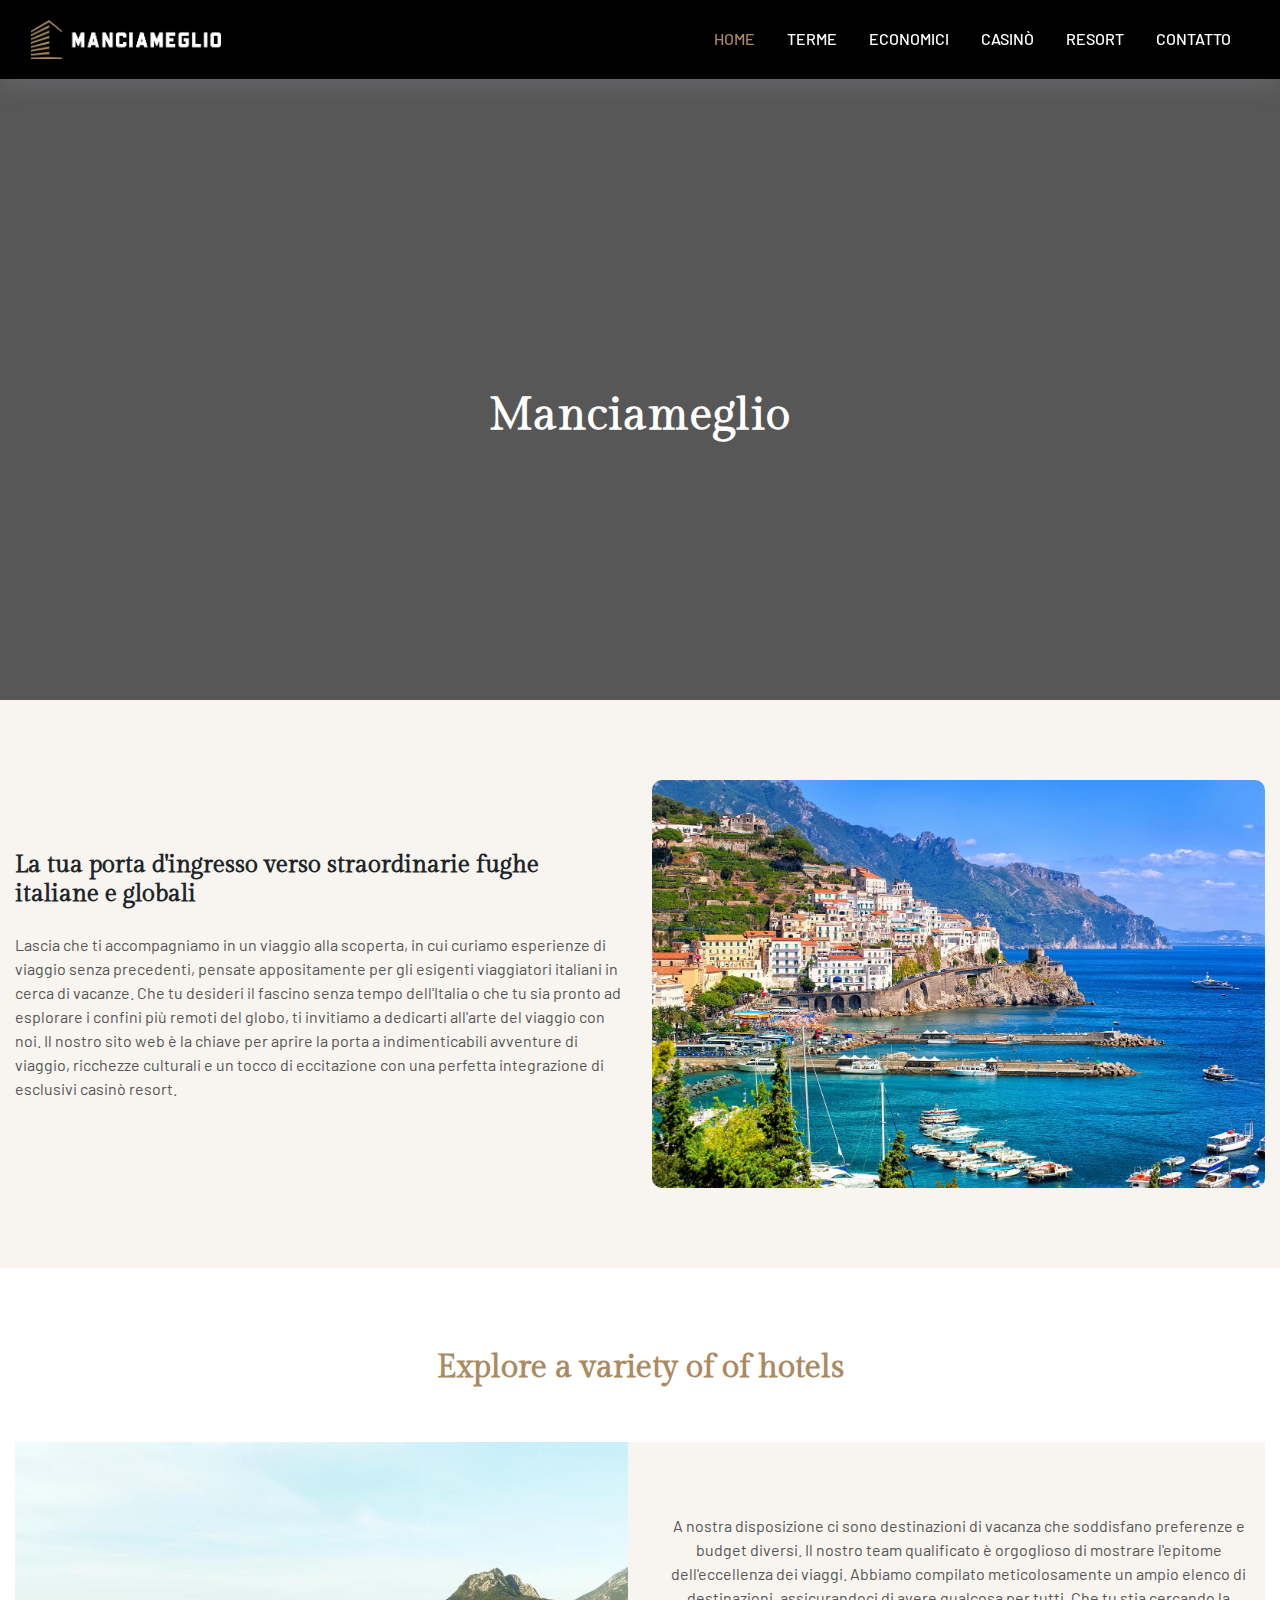
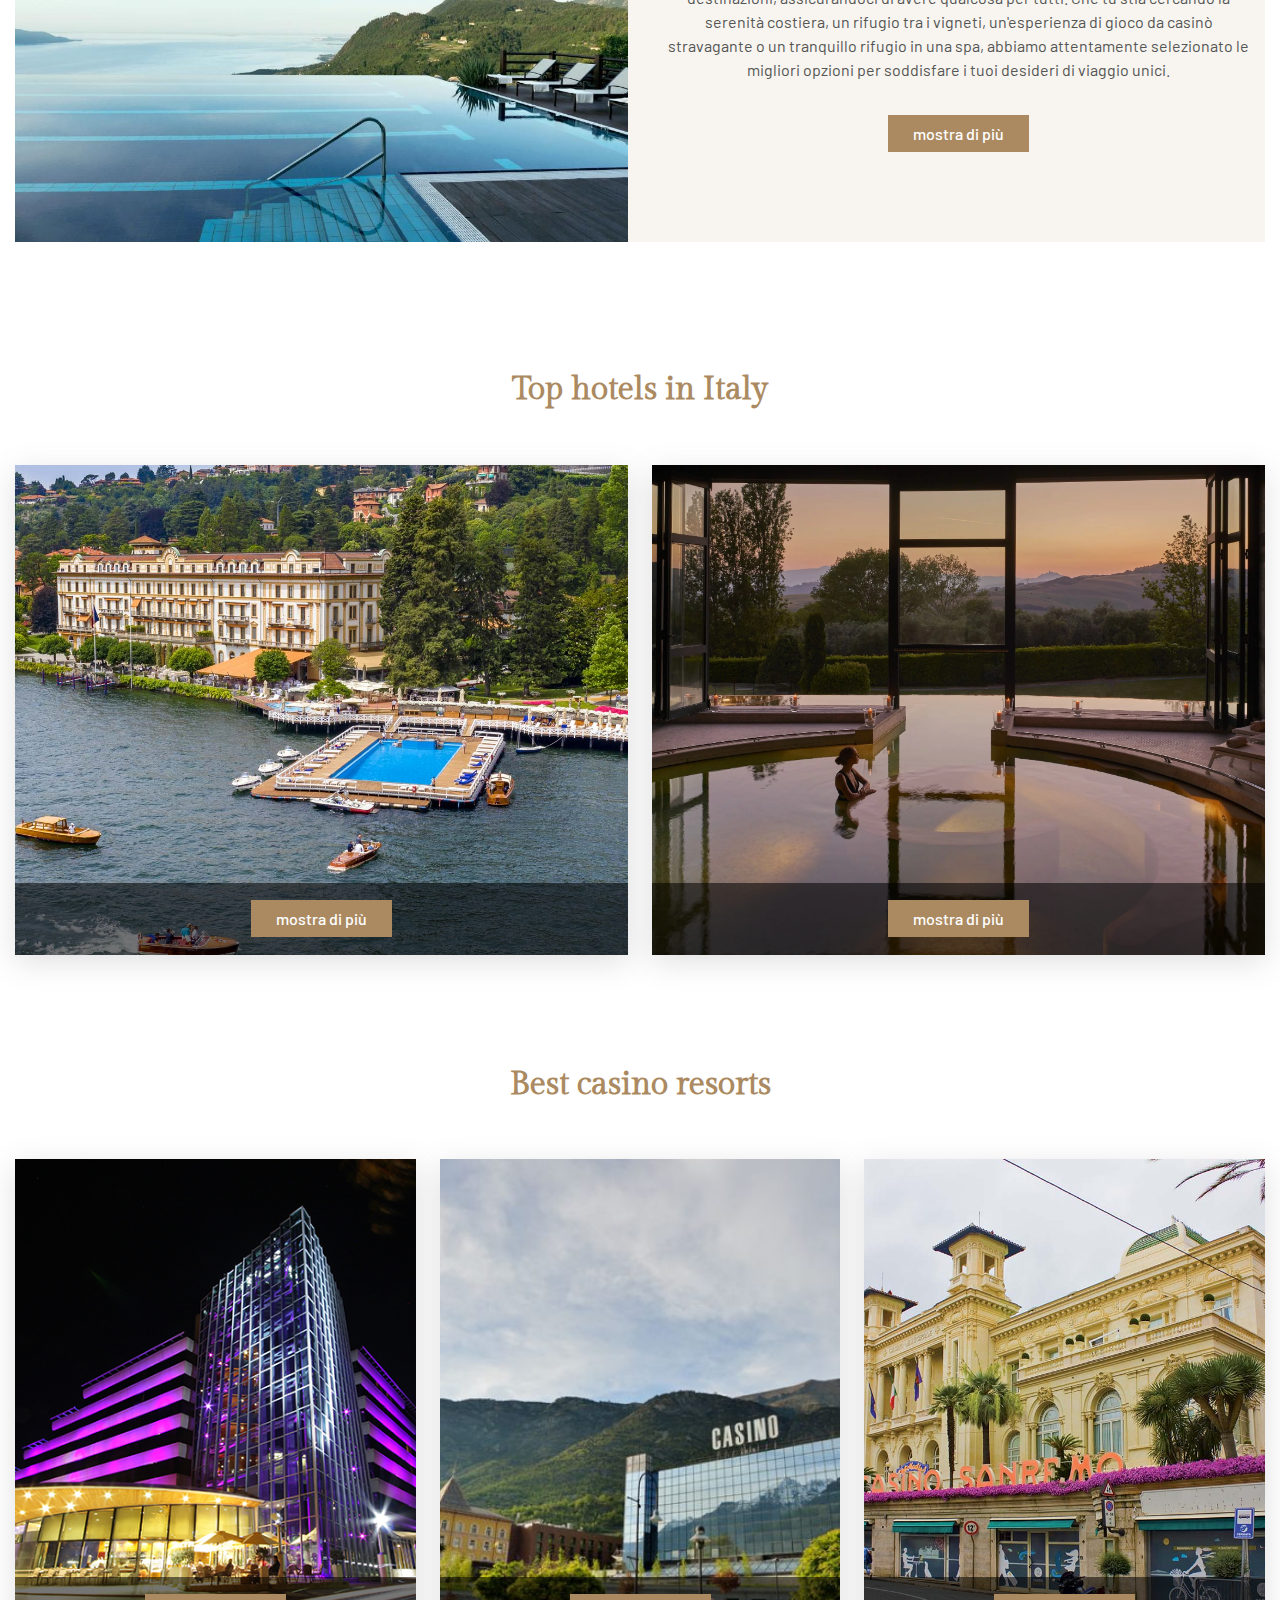
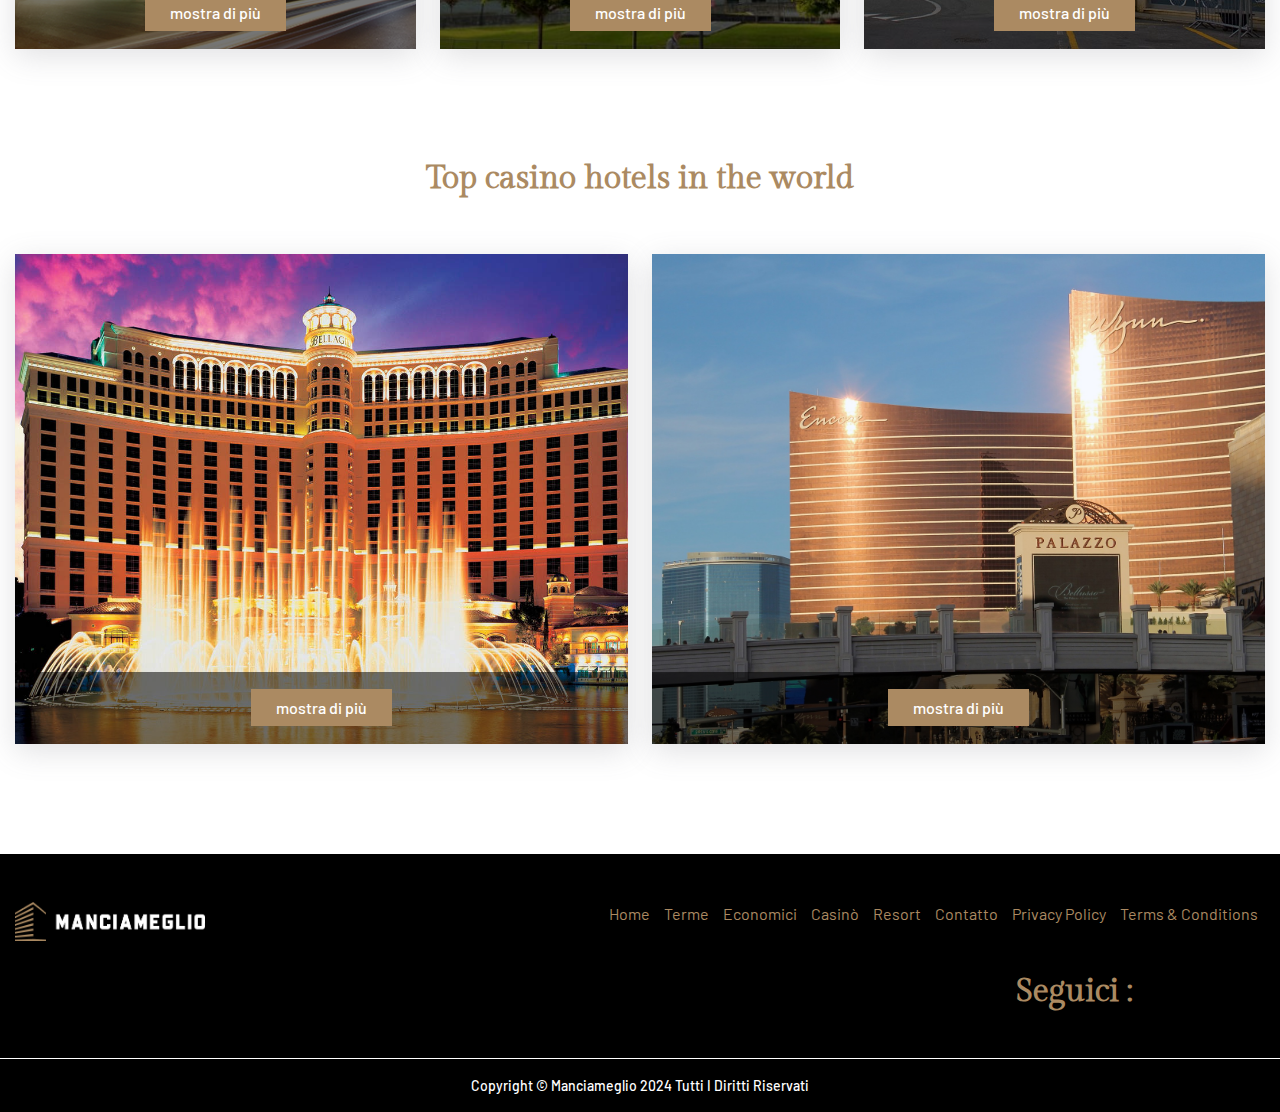
==== index.html @ 41b647b7 "change" ====
<!DOCTYPE html>
<html lang="it">
   <head>
      <meta charset="UTF-8">
      <meta name="viewport" content="width=device-width, initial-scale=1.0">
      <title>Manciameglio</title>
      <link rel="icon" href="./assets/images/fav_icon.png" type="image/x-icon">
      <link rel="stylesheet" href="./assets/css/bootstrap.css">
      <link rel="stylesheet" href="./assets/css/style.css">
      <link rel="stylesheet" href="./assets/css/responsive.css">
      <!-- font  -->
      <link rel="stylesheet" href="https://site-assets.fontawesome.com/releases/v6.5.0/css/all.css">
      <link rel="preconnect" href="https://fonts.googleapis.com">
      <link rel="preconnect" href="https://fonts.gstatic.com" crossorigin>
      <link
         href="https://fonts.googleapis.com/css2?family=Cardo:wght@700&family=Cormorant+Garamond:wght@400;500;600;700&family=Gilda+Display&family=Lora:wght@400;500&family=Montserrat:wght@300;400;500&family=Palanquin+Dark:wght@500;600;700&family=Playfair+Display:wght@500;600;700&family=Raleway:wght@400;500;600;700&family=Roboto:wght@400;500&family=Source+Sans+3:wght@400;500&family=Source+Serif+4:opsz,wght@8..60,400;8..60,500&display=swap"
         rel="stylesheet">
      <link rel="preconnect" href="https://fonts.googleapis.com">
      <link rel="preconnect" href="https://fonts.gstatic.com" crossorigin>
      <link
         href="https://fonts.googleapis.com/css2?family=Barlow:wght@400;500&family=Cardo:wght@700&family=Cormorant+Garamond:wght@400;500;600;700&family=Gilda+Display&family=Lora:wght@400;500&family=Montserrat:wght@300;400;500&family=Palanquin+Dark:wght@500;600;700&family=Playfair+Display:wght@500;600;700&family=Raleway:wght@400;500;600;700&family=Roboto:wght@400;500&family=Source+Sans+3:wght@400;500&family=Source+Serif+4:opsz,wght@8..60,400;8..60,500&display=swap"
         rel="stylesheet">
   </head>
   <body>
      <!-- header -->
      <header>
         <nav class="nav container">
            <input type="checkbox" id="nav-check">
            <div class="nav-header">
               <div class="nav-title">
                  <a href="./index.html" class="logo"><img src="./assets/images/logon4.png" alt=""
                     class="img-fluid"></a>
               </div>
            </div>
            <div class="nav-btn">
               <label for="nav-check">
               <span></span>
               <span></span>
               <span></span>
               </label>
            </div>
            <ul class="nav-list">
               <li><a href="./index.html" class="active">Home</a></li>
               <li><a href="./spa.html">Terme</a></li>
               <li><a href="./budget.html">Economici</a></li>
               <li><a href="./casino.html">Casinò</a></li>
               <li><a href="./resort.html">Resort</a></li>
               <li><a href="./contact.html">Contatto</a></li>
            </ul>
         </nav>
      </header>
      <!-- banner -->
      <div id="banner" class="sub_banner home_page_banner page_home_banner">
         <img src="./assets/images/home_bg1.webp" alt="sub_banner_img">
         <div class="container">
            <div class="sub_banner_content text-center">
               <h1>Manciameglio</h1>
            </div>
         </div>
      </div>
      <div class="after_banner_section section">
         <div class="container">
            <div class="row align-items-center">
               <div class="col-lg-6">
                  <div class="left_side_ab">
                     <h4 class="mb-4">
                        La tua porta d'ingresso verso straordinarie fughe italiane e globali
                     </h4>
                     <p>Lascia che ti accompagniamo in un viaggio alla scoperta, in cui curiamo esperienze di
                        viaggio senza precedenti, pensate appositamente per gli esigenti viaggiatori italiani in
                        cerca
                        di vacanze. Che tu desideri il fascino senza tempo dell'Italia o che tu sia pronto ad
                        esplorare
                        i confini più remoti del globo, ti invitiamo a dedicarti all'arte del viaggio con noi. Il
                        nostro sito
                        web è la chiave per aprire la porta a indimenticabili avventure di viaggio, ricchezze
                        culturali e
                        un tocco di eccitazione con una perfetta integrazione di esclusivi casinò resort.
                     </p>
                  </div>
               </div>
               <div class="col-lg-6">
                  <div class="right_side_ab">
                     <img src="./assets/images/home_bg.webp" alt="" class="img-fluid">
                  </div>
               </div>
            </div>
         </div>
      </div>
      <div class="luxury_hotels section index_luxury_hotel pb-0">
         <div class="container">
            <div class="row">
               <div class="col text-center mb-5">
                  <h2>Explore a variety of of hotels</h2>
               </div>
            </div>
            <div class="luxury_hotels_inner mb-5">
               <div class="row justify-content-center align-items-center">
                  <div class="col-lg-6">
                     <div class="luxhotel_card_further">
                        <a href="http://www.lefayresorts.com/" target="_blank">
                        <img src="./assets/images/lafay_resort.jpg" alt="" class="img-fluid">
                        </a>
                     </div>
                  </div>
                  <div class="col-lg-6">
                     <div class="content_card text-center">
                        <!-- <h3 class="mb-2">ION ævintýrahótel</h3>
                           <h5 class="mb-2"> Þar sem lúxus mætir náttúrunni</h5> -->
                        <p>A nostra disposizione ci sono destinazioni di vacanza che soddisfano preferenze e budget
                           diversi. Il nostro team qualificato è orgoglioso di mostrare l'epitome dell'eccellenza
                           dei
                           viaggi. Abbiamo compilato meticolosamente un ampio elenco di destinazioni, assicurandoci
                           di avere qualcosa per tutti. Che tu stia cercando la serenità costiera, un rifugio tra i
                           vigneti,
                           un'esperienza di gioco da casinò stravagante o un tranquillo rifugio in una spa, abbiamo
                           attentamente selezionato le migliori opzioni per soddisfare i tuoi desideri di viaggio
                           unici.
                        </p>
                        <div class="text-center py-4">
                           <a href="http://www.lefayresorts.com/" class="common_btn" target="_blank">mostra di
                           più</a>
                        </div>
                     </div>
                  </div>
               </div>
            </div>
         </div>
      </div>
      <!-- why choose section -->
      <!-- luxury_hotels -->
      <div class="luxury_hotels section pb-0">
         <div class="container">
            <div class="row">
               <div class="col text-center mb-5">
                  <h2>Top hotels in Italy</h2>
               </div>
            </div>
            <div class="luxury_hotels_inner_index">
               <div class="row justify-content-center">
                  <div class="col-md-6">
                     <!-- <h2 class="text-center mb-4"></h2> -->
                     <div class="luxhotel_card">
                        <a href="https://www.villadeste.com/it/" target="_blank">
                        <img src="./assets/images/italy_hotel1.jpg" alt="" class="img-fluid">
                        </a>
                        <div class="text-center py-4 index_page_button">
                           <a href="https://www.villadeste.com/it/" class="common_btn">mostra di più</a>
                        </div>
                     </div>
                  </div>
                  <div class="col-md-6">
                     <!-- <h2 class="text-center mb-4"></h2> -->
                     <div class="luxhotel_card">
                        <a href="https://www.fonteverdespa.com/" target="_blank">
                        <img src="./assets/images/italy_hotel2.webp" alt="" class="img-fluid">
                        </a>
                        <div class="text-center py-4 index_page_button">
                           <a href="https://www.fonteverdespa.com/" class="common_btn">mostra di più</a>
                        </div>
                     </div>
                  </div>
               </div>
            </div>
         </div>
      </div>
      <!-- most popular casino -->
      <div class="luxury_hotels section pb-0">
         <div class="container">
            <div class="row">
               <div class="col text-center mb-5">
                  <h2>Best casino resorts</h2>
               </div>
            </div>
            <div class="luxury_hotels_inner_index">
               <div class="row justify-content-center">
                  <div class="col-md-6 col-lg-4">
                     <!-- <h2 class="text-center mb-4"></h2> -->
                     <div class="luxhotel_card">
                        <a href="https://perla-novagorica.com/it" target="_blank">
                        <img src="./assets/images/bcr1.jpg" alt="" class="img-fluid">
                        </a>
                        <div class="text-center py-4 index_page_button">
                           <a href="https://perla-novagorica.com/it" class="common_btn">mostra di più</a>
                        </div>
                     </div>
                  </div>
                  <div class="col-md-6 col-lg-4">
                     <!-- <h2 class="text-center mb-4"></h2> -->
                     <div class="luxhotel_card">
                        <a href="https://www.casinodelavallee.com/" target="_blank">
                        <img src="./assets/images/bcr2.jpg" alt="" class="img-fluid">
                        </a>
                        <div class="text-center py-4 index_page_button">
                           <a href="https://www.casinodelavallee.com/" class="common_btn">mostra di più</a>
                        </div>
                     </div>
                  </div>
                  <div class="col-md-6 col-lg-4">
                     <!-- <h2 class="text-center mb-4"></h2> -->
                     <div class="luxhotel_card">
                        <a href="http://www.casinosanremo.it/" target="_blank">
                        <img src="./assets/images/bcr3.jpg" alt="" class="img-fluid">
                        </a>
                        <div class="text-center py-4 index_page_button">
                           <a href="http://www.casinosanremo.it/" class="common_btn">mostra di più</a>
                        </div>
                     </div>
                  </div>
               </div>
            </div>
         </div>
      </div>
      <div class="luxury_hotels section">
         <div class="container">
            <div class="row">
               <div class="col text-center mb-5">
                  <h2>Top casino hotels in the world</h2>
               </div>
            </div>
            <div class="luxury_hotels_inner_index">
               <div class="row justify-content-center">
                  <div class="col-md-6">
                     <!-- <h2 class="text-center mb-4"></h2> -->
                     <div class="luxhotel_card">
                        <a href="https://bellagio.mgmresorts.com/en.html?ecid=GMB_BE_HO" target="_blank">
                        <img src="./assets/images/mgm_resort.jpg" alt="" class="img-fluid">
                        </a>
                        <div class="text-center py-4 index_page_button">
                           <a href="https://bellagio.mgmresorts.com/en.html?ecid=GMB_BE_HO"
                              class="common_btn">mostra di più</a>
                        </div>
                     </div>
                  </div>
                  <div class="col-md-6">
                     <!-- <h2 class="text-center mb-4"></h2> -->
                     <div class="luxhotel_card">
                        <a href="https://www.wynnlasvegas.com/" target="_blank">
                        <img src="./assets/images/WynnLasVegas.jpg" alt="" class="img-fluid">
                        </a>
                        <div class="text-center py-4 index_page_button">
                           <a href="https://www.wynnlasvegas.com/" class="common_btn">mostra di più</a>
                        </div>
                     </div>
                  </div>
               </div>
            </div>
         </div>
      </div>
      <footer class="py-5">
         <div class="container">
            <div class="top_footer">
               <div class="row align-items-center">
                  <div class="col-12 col-xl-3">
                     <div class="footer_left">
                        <a href="./index.html">
                        <img src="./assets/images/logon4.png" alt="" class="img-fluid">
                        </a>
                     </div>
                  </div>
                  <div class="col-12 col-xl-9">
                     <div class="footer_left footer_right_ul">
                        <ul>
                           <li><a href="./index.html">Home</a></li>
                           <li><a href="./spa.html">Terme</a></li>
                           <li><a href="./budget.html">Economici</a></li>
                           <li><a href="./casino.html">Casinò</a></li>
                           <li><a href="./resort.html">Resort</a></li>
                           <li><a href="./contact.html">Contatto</a></li>
                           <li><a href="./privacy_policy.html">Privacy policy</a></li>
                           <li><a href="./terms_and_conditions.html">Terms & conditions</a></li>
                        </ul>
                     </div>
                  </div>
               </div>
            </div>
            <div class="row">
               <div class="col">
                  <div class="footer_right">
                     <h2 class="mb-0">Seguici : </h2>
                     <ul>
                        <li><a href=""><i class="fa-brands fa-instagram"></i></a></li>
                        <li><a href=""><i class="fa-brands fa-facebook-f"></i></a></li>
                        <li><a href=""><i class="fa-brands fa-youtube"></i></a></li>
                        <li><a href=""><i class="fa-brands fa-twitter"></i></a></li>
                     </ul>
                  </div>
               </div>
            </div>
         </div>
      </footer>
      <div class="lower_footer">
         <div class="container">
            <div class="row">
               <div class="col text-center">
                  <p class="py-3 mb-0">
                     Copyright © Manciameglio 2024 Tutti i diritti riservati
                  </p>
               </div>
            </div>
         </div>
      </div>
      <!-- <div class="cookie-alert show">
         <div class="card-body">
             <div class="cookie-content">
                 <h4>
                     Questo sito web utilizza i cookie</h4>
                 <p>Per migliorare la tua esperienza e fornire contenuti personalizzati, il nostro sito Web utilizza i
                     cookie. Questi piccoli file di testo vengono memorizzati sul tuo dispositivo e ci aiutano a
                     ricordare le tue preferenze, analizzare il traffico del sito e migliorare la funzionalità generale.
                     Continuando a navigare sul nostro sito acconsenti all'utilizzo dei cookie. Stai tranquillo, le
                     informazioni raccolte vengono utilizzate esclusivamente per migliorare la tua esperienza e
                     non vengono condivise con terze parti.
                 </p>
             </div>
             <div class="accept-btn">
                 <a href="#" class="accept-cookies common_btn">
                     sono d'accordo</a>
             </div>
         </div>
         </div> -->
      <script src="https://code.jquery.com/jquery-3.7.1.min.js"
         integrity="sha256-/JqT3SQfawRcv/BIHPThkBvs0OEvtFFmqPF/lYI/Cxo=" crossorigin="anonymous"></script>
      <script src="./assets/js/bootstrap.bundle.js"></script>
      <script>
         (function () {
             "use strict";
         
             var cookieAlert = document.querySelector(".cookie-alert");
             var acceptCookies = document.querySelector(".accept-cookies");
         
             cookieAlert.offsetHeight; // Force browser to trigger reflow (https://stackoverflow.com/a/39451131)
         
             if (!getCookie("acceptCookies")) {
                 cookieAlert.classList.add("show");
             }
         
             acceptCookies.addEventListener("click", function () {
                 setCookie("acceptCookies", true, 60);
                 cookieAlert.classList.remove("show");
             });
         })();
         
         // Cookie functions stolen from w3schools
         function setCookie(cname, cvalue, exdays) {
             var d = new Date();
             d.setTime(d.getTime() + (exdays * 24 * 60 * 60 * 1000));
             var expires = "expires=" + d.toUTCString();
             document.cookie = cname + "=" + cvalue + ";" + expires + ";path=/";
         }
         
         function getCookie(cname) {
             var name = cname + "=";
             var decodedCookie = decodeURIComponent(document.cookie);
             var ca = decodedCookie.split(';');
             for (var i = 0; i < ca.length; i++) {
                 var c = ca[i];
                 while (c.charAt(0) === ' ') {
                     c = c.substring(1);
                 }
                 if (c.indexOf(name) === 0) {
                     return c.substring(name.length, c.length);
                 }
             }
             return "";
         }
      </script>
   </body>
</html>
---- assets/css/style.css ----
html,
body,
#banner {
	margin: 0;
	transition: all 0.5s;
}

:root {
	--main-color: #ab8a62;
	--bg-light: #f8f5f0;
	--font-color: #222222;
}

html,
body {
	overflow-x: hidden !important;
	width: 100% !important;
	font-family: 'Barlow', sans-serif;
}

h1,
h2,
h3,
h4,
h5 {
	font-weight: 600;
	font-family: 'Gilda Display', serif;
}

h1 {
	font-size: 45px;
}

h2 {
	font-size: 32px;
	font-weight: 600;
	color: var(--main-color);
}

h3 {
	font-size: 26px;
	font-weight: 800;
}

p {
	color: #555555;
}

.page_home_banner img {
	height: 700px !important;
}

.section {
	padding: 80px 0;
}

a.common_btn {
	text-decoration: none;
	padding: 8px 24px;
	color: #fff;
	font-weight: 500;
	background: var(--main-color);
	border: 1px solid transparent;
	transition: all 0.5s;
}

a.common_btn:hover {
	border: 1px solid var(--main-color);
	color: var(--main-color);
	background: transparent;
}

.container {
	width: 100%;
	max-width: 1440px !important;
	padding: 0 15px;
	margin: 0 auto;
}

/* /header/ */


.nav {
	width: 100%;
	display: flex;
	align-items: center;
	text-transform: uppercase;
}

.nav>.nav-header {
	flex: 0.95;
	padding-left: 1rem;
}

.nav>.nav-header>.nav-title {
	font-size: 22px;
}

.nav>.nav-list {
	display: flex;
	gap: 2rem;
	margin-bottom: 0;
}

.nav>.nav-list>li {
	list-style-type: none;
}

.nav>.nav-list>li a {
	text-decoration: none;
	cursor: pointer;
	font-weight: 500;
	color: #fff;
	transition: all 0.5s;
}

.active {
	color: var(--main-color) !important;
}

.nav>.nav-list>li a:hover {
	color: var(--main-color)
}

.nav>#nav-check {
	display: none;
}

header {
	box-shadow: rgba(149, 157, 165, 0.2) 0px 8px 24px;
	position: fixed;
	width: 100%;
	z-index: 999;
	padding: 20px 0px;
	background-color: #000;
	/* border-bottom: 1px solid #fff; */
}

.nav-title a {
	text-decoration: none;
	color: var(--main-color);
}

.nav-title a img {
	max-width: 120px;
}

#banner {
	display: flex;
	flex-direction: column;
	justify-content: center;
	align-items: center;
	text-align: center;
	color: var(--font-color);
}

.sub_banner img {
	width: 100%;
	height: 600px;
	object-fit: cover;
}

.sub_banner {
	position: relative;
}

.sub_banner_content {
	position: absolute;
	top: 50%;
	left: 50%;
	transform: translate(-50%, -50%);
	text-align: center;
	color: var(--font-color);
	margin-top: 70px;
	width: 100%;
}

.sub_banner::before {
	position: absolute;
	content: '';
	background: #000000a8;
	width: 100%;
	height: 100%;
	z-index: 0;
}


a.logo img {
	max-width: 190px;
}

h3 {
	font-size: 26px;
	font-weight: bold;
	margin-bottom: 20px;
	transition: all 0.5s;
}

.nav-title a svg {
	width: 250px;
}

.why_choose_card {
	text-align: center;
	border: 1px solid;
}

.luxhotel_card {
	margin-bottom: 30px;
	transition: all 0.5s;
	text-align: center;
	box-shadow: rgba(100, 100, 111, 0.2) 0px 7px 29px 0px;
	position: relative;
}

.luxhotel_card:hover img {
	filter: grayscale();
}


/****cookies*****/
.cookie-alert {
	align-items: baseline;
	background: #fff;
	color: var(--main-color);
	left: auto;
	position: fixed;
	width: 100%;
	z-index: 999;
	bottom: 0px;
	display: none;
}

.cookie-alert.show {
	display: block;
	transform: translateY(0%);
	transition-delay: 1000ms;
}

.cookie-alert .card-body {
	display: flex;
	align-items: center;
	flex-wrap: wrap;
	padding: 2rem 3rem;
}

.cookie-content {
	width: 85%;
	padding-right: 10px;
}

.accept-btn {
	width: 15%;
}

.accept-cookies {
	display: block;
	text-align: center;
}

.cookie-content p {
	margin: 0;
	padding-right: 10px;
}

.footer_left ul {
	display: flex;
	padding: 0;
	list-style: none;
	justify-content: end;
}

.footer_left ul li {
	margin: 0px 7px;
}

.footer_left ul li a {
	color: var(--main-color);
	text-decoration: none;
	text-transform: capitalize;
	font-size: 16px;
}

.footer_right ul {
	display: flex;
	padding-top: 10px;
	list-style: none;
	margin-bottom: 0;
}

.footer_right ul li {
	margin-right: 25px;
}

.footer_right ul li a {
	font-size: 20px;
	color: var(--main-color);
}

footer {
	background-color: #000;
}

.footer_right h2 {
	color: var(--main-color);
}

.footer_left .logo {
	text-decoration: none;
	font-size: 20px;
	color: var(--main-color);
}

footer .footer_left ul li a {
	transition: all 0.5s;
}

footer .footer_left ul li a:hover {
	color: #fff;
}

footer .footer_rightul li a {
	transition: all 0.5s;
}

footer .footer_right ul li a:hover {
	color: #fff;
}

.lower_footer {
	background: #000;
	border-top: 1px solid #fff;
}

.lower_footer p {
	color: #fff;
	text-transform: capitalize;
	font-weight: 500;
	font-size: 14px;
}

.footer_right {
	margin-top: 30px;
	display: flex;
	justify-content: end;
	align-items: center;
}

.why_choose_card img {
	max-width: 70px;
}

.why_choose_card h3 {
	margin-top: 22px;
	margin-bottom: 22px;
}

.why_choose_card p {
	color: #fff;
}

.why_choose_card {
	color: #000;
	text-align: center;
	height: 100%;
	padding: 25px 15px;
	border: 1px solid rgb(255 255 255 / 75%);
	border-radius: 5px;
	box-shadow: rgba(100, 100, 111, 0.2) 0px 7px 29px 0px;
	background: #fff;
}

.why_choose_card:hover h3 {
	color: var(--main-color);
}

.why_choose {
	background-position: center;
	background-image: url(../images/iceland_bg3.jpg);
	background-repeat: no-repeat;
	background-size: cover;
	position: relative;
	z-index: 1;
}

.why_choose::before {
	top: 0;
	position: absolute;
	content: '';
	height: 100%;
	width: 100%;
	background-color: var(--bg-light);
	z-index: -1;
	border-top: 1px solid #ab8a62;
}

.luxhotel_card img {
	width: 100%;
	min-height: 490px;
	object-fit: cover;
	transition: all 0.5s;
}

.bottom_text_section {
	background-color: var(--bg-light);
}


.luxhotel_card_further img {
	height: 400px;
	object-fit: cover;
	width: 100%;
}

.content_card {
	padding: 20px 10px;
}

.before_banner_section {
	background-color: var(--bg-light);
}

.why_choose_resort p {
	color: #000;
}

.why_choose_resort h3 {
	color: #000;
}

.why_choose_resort img {
	filter: unset;
}

.content_card ul {
	text-align: start;
	display: flex;
	justify-content: space-between;
}

input.form-control.sub_btn {
	width: 200px;
	padding: 10px;
	background-color: var(--main-color);
	color: #fff;
	border: 1px solid transparent;
	transition: all 0.5s;
	font-weight: 500;
}

input.form-control.sub_btn:hover {
	font-weight: 500;
	background-color: #fff;
	color: #000;
	border: 1px solid var(--main-color);
}

.form-control {
	padding: 10px;
	border: 1px solid #00000024;
	border-radius: unset;
}


.footer_left a img {
	max-width: 190px;
}

.after_banner_section.section {
	background: #f8f5f0;
}

.luxury_hotels_inner img {
	transition: all 0.5s;
}

.luxury_hotels_inner img:hover {
	filter: grayscale(1);
}

.right_side_first {
	background: #f8f5f0;
	padding: 40px;
	border-radius: 5px;
}

.contact_us.section {
	border-top: 1px solid #21bddd61;
}

.sub_banner_content h1,
h5 {
	letter-spacing: 1px;
	color: #ffff;
}

.right_side_ab img {
	border-radius: 10px;
}

.index_luxury_hotel .luxury_hotels_inner {
	background: #f8f5f0;
}

.index_page_button {
	position: absolute;
	bottom: 0;
	margin: 0 auto;
	left: 0;
	right: 0;
	background: #0000008a;
}

.luxury_hotels_inner {
	background: var(--bg-light);
}

.luxury_hotels_inner h3 {
	color: var(--main-color);
}

.luxury_hotels_inner h5 {
	color: #000;
}

.why_choose_card p {
	color: #000;
}

.about_us.section {
	background: #f8f5f0;
}

.about_us.section a {
	background: #aa8a63;
	color: #fff;
}

.about_us.section h5 {
	color: #000;
}
---- assets/css/responsive.css ----
@media screen and (max-width:1199px) {
	.top_footer {
		text-align: center;
	}

	.footer_right {
		margin-top: 0px;
		display: flex;
		justify-content: center;
	}

	.footer_right_ul ul {
		margin-top: 20px;
		justify-content: center;
	}
}


@media screen and (max-width:1024px) {
	.cookie-content {
		width: 100%;
		padding-right: 10px;
		text-align: center;
	}

	.accept-btn {
		width: 100%;
		margin-top: 20px;
		text-align: center;
	}

	.cookie-content p {
		font-size: 14px;
	}

	.cookie-alert .card-body {
		padding: 20px 10px;
	}

	.accept-btn a {
		max-width: 150px;
		width: 100%;
		margin: auto !important;
	}
}

@media (max-width: 991px) {
	.nav {
		padding: 1rem;
	}

	.nav>.nav-btn {
		display: inline-block;
		position: absolute;
		right: 15px;
		top: 10px;
		padding-top: 0.2rem;
		z-index: 2;
	}

	.nav>.nav-btn>label {
		display: inline-block;
		width: 50px;
		height: 50px;
		padding: 13px;
		filter: invert(1);
	}

	.nav>.nav-btn>label>span {
		display: block;
		width: 25px;
		height: 10px;
		border-top: 2px solid #ab8a62;
		filter: invert(1);
	}

	.nav>.nav-list {
		position: absolute;
		display: flex;
		flex-direction: column;
		gap: 1rem;
		width: 100%;
		background-color: #fff;
		height: 0;
		transition: all 0.3s ease-in;
		top: 0px;
		left: 0;
		overflow: hidden;
		padding-left: 20px;
	}

	.nav>.nav-list>li {
		width: 100%;
		margin-top: 1.5rem;
	}

	.nav>#nav-check:checked~.nav-list {
		height: 500px;
	}

	.nav>.nav-header {
		padding-left: 0;
	}

	.nav>.nav-list>li a {
		color: var(--bg-dark);
	}

	header {
		padding: 0px 0px;
	}


	.top_footer {
		text-align: center;
	}

	.footer_left ul {
		display: block;
	}

	.footer_left ul li {
		margin-bottom: 20px;
		margin-right: 0;
	}

}

@media (max-width: 767px) {

	a.logo img {
		max-width: 110px;
	}
	.footer_left a img {
		max-width: 130px;
	}

	.nav-title a svg {
		width: 190px;
	}

	h1 {
		font-size: 35px;
	}

	h2 {
		font-size: 26px;
	}

	h3 {
		font-size: 22px;
	}
	.sub_banner_content {
		padding: 0px 16px;
	}
	.content_card ul {
		display: block;;
	}

}

@media (max-width: 575px) {

	.footer_right {
		display: block;
		text-align: center;
	}

	.footer_right ul {
		margin-bottom: 0;
		justify-content: center;
		margin-top: 20px;
	}

}
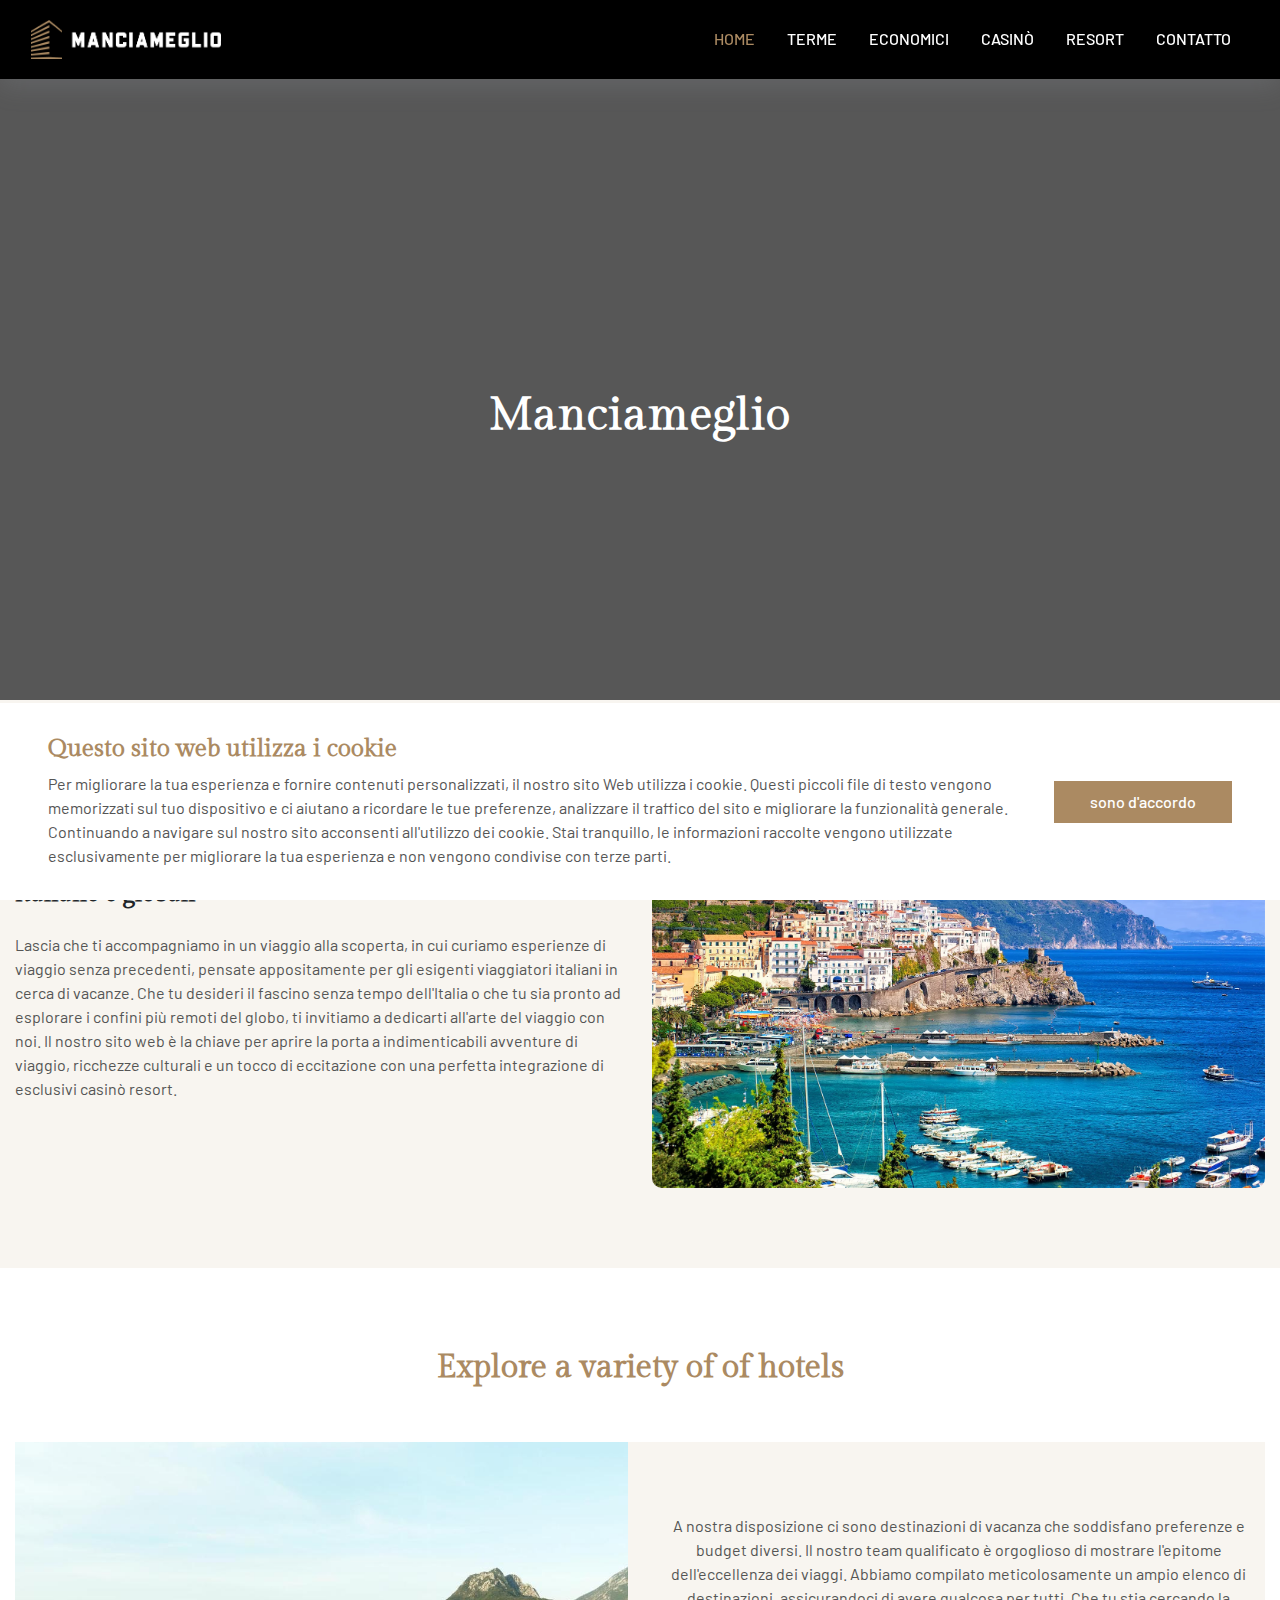
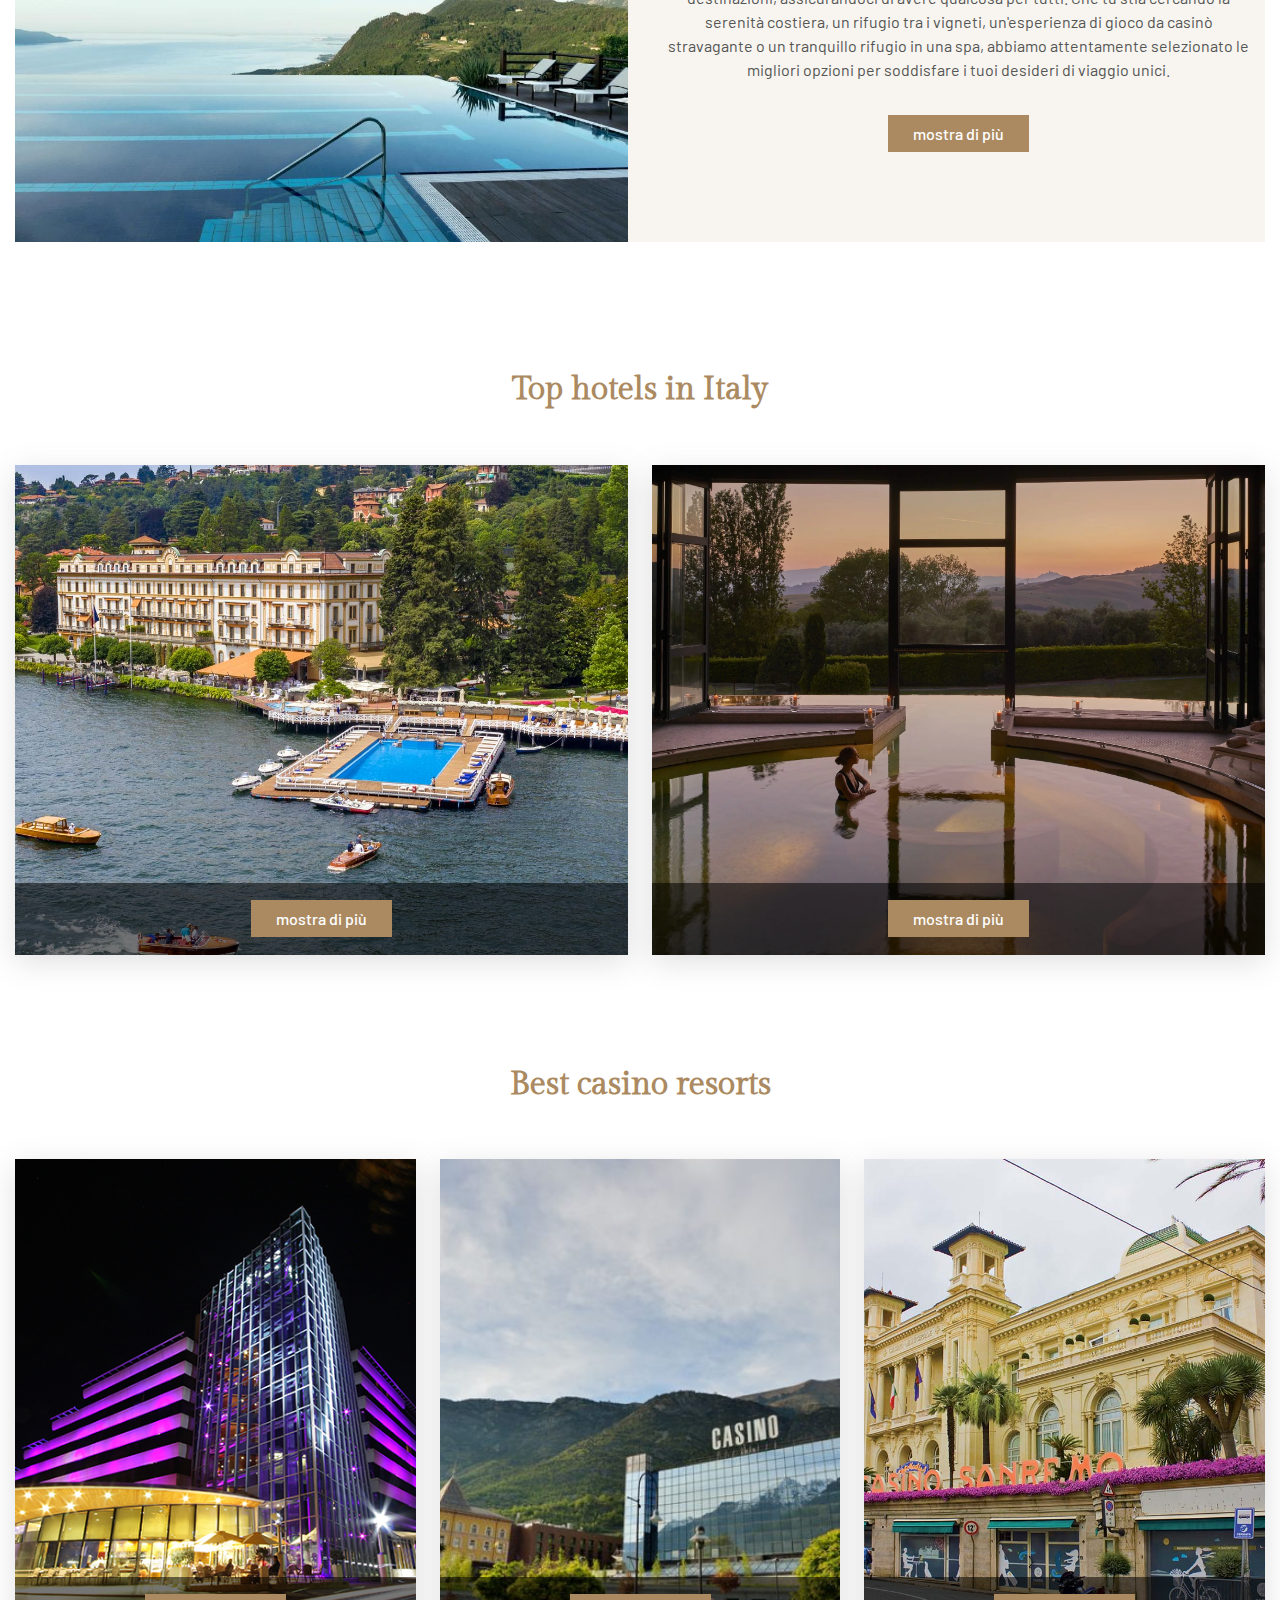
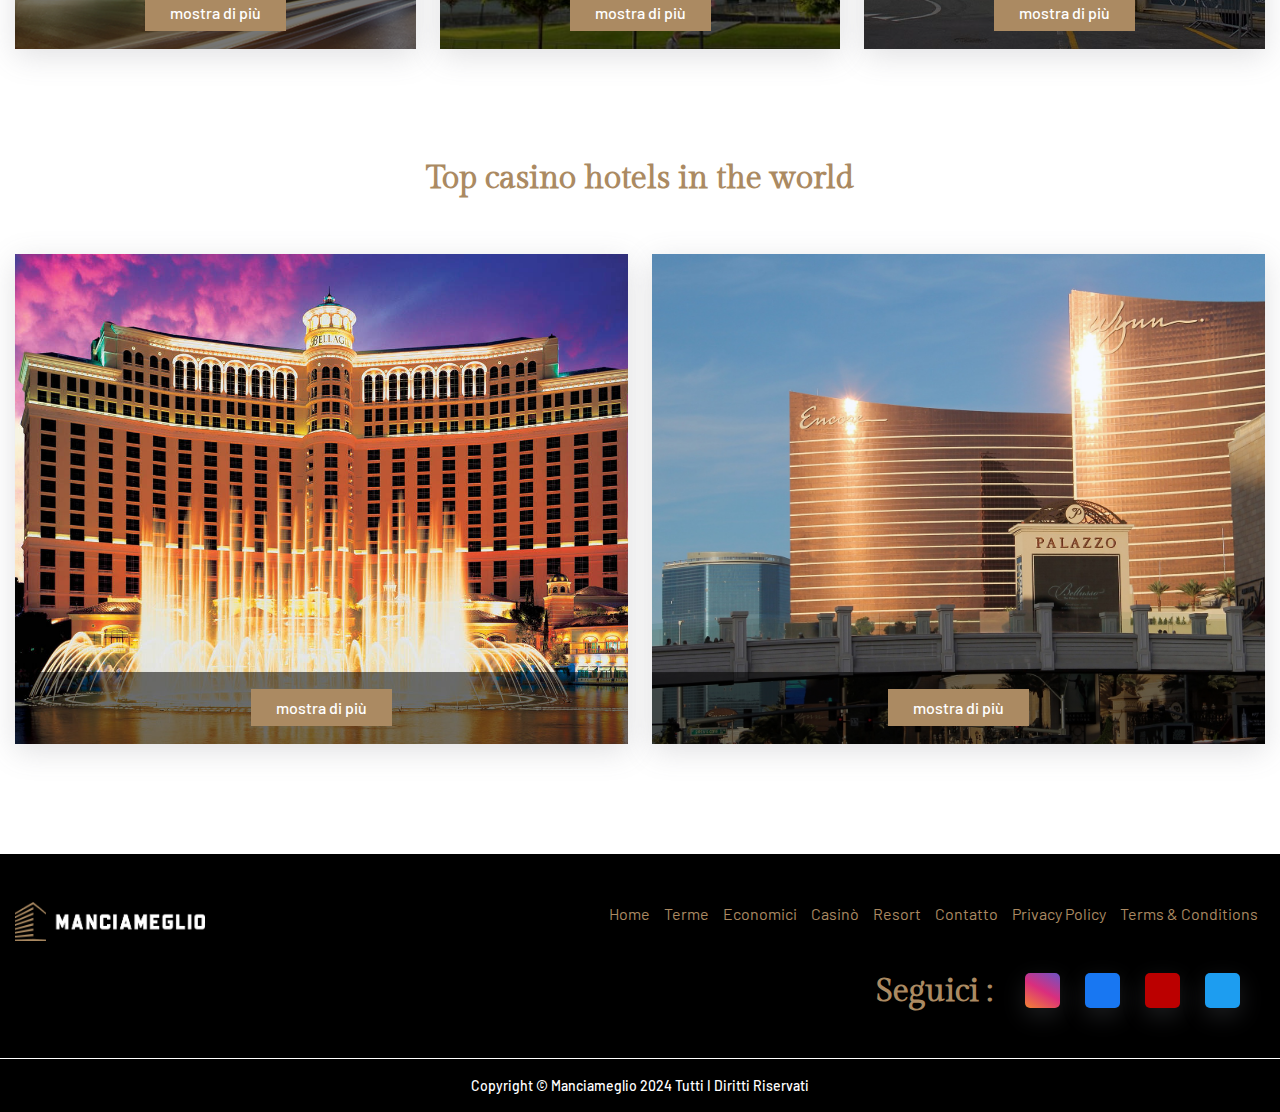
==== commit be847d50: "change" ====
--- a/index.html
+++ b/index.html
@@ -300,7 +300,7 @@
             </div>
          </div>
       </div>
-      <!-- <div class="cookie-alert show">
+      <div class="cookie-alert show">
          <div class="card-body">
              <div class="cookie-content">
                  <h4>
@@ -318,7 +318,7 @@
                      sono d'accordo</a>
              </div>
          </div>
-         </div> -->
+         </div>
       <script src="https://code.jquery.com/jquery-3.7.1.min.js"
          integrity="sha256-/JqT3SQfawRcv/BIHPThkBvs0OEvtFFmqPF/lYI/Cxo=" crossorigin="anonymous"></script>
       <script src="./assets/js/bootstrap.bundle.js"></script>
--- a/assets/css/style.css
+++ b/assets/css/style.css
@@ -283,7 +283,7 @@
 
 .footer_right ul {
 	display: flex;
-	padding-top: 10px;
+	padding-top: 0px;
 	list-style: none;
 	margin-bottom: 0;
 }
@@ -538,4 +538,27 @@
 
 .about_us.section h5 {
 	color: #000;
+}
+.footer_right ul li a {
+    display: flex;
+    align-items: center;
+    justify-content: center;
+	width: 35px;
+    height: 35px;
+    text-decoration: none;
+    border-radius: 5px;
+    box-shadow: rgba(149, 157, 165, 0.2) 0px 8px 24px;
+	color: #fff;
+}
+.footer_right ul li:first-child a{
+    background: linear-gradient(30deg,#f38334,#da2e7d 50%,#6b54c6);
+}
+.footer_right ul li:nth-child(2) a{
+    background-color: #1877f2;
+}
+.footer_right ul li:nth-child(3) a{
+    background-color: #b00;
+}
+.footer_right ul li:nth-child(4) a{
+background-color: #1d9df0;
 }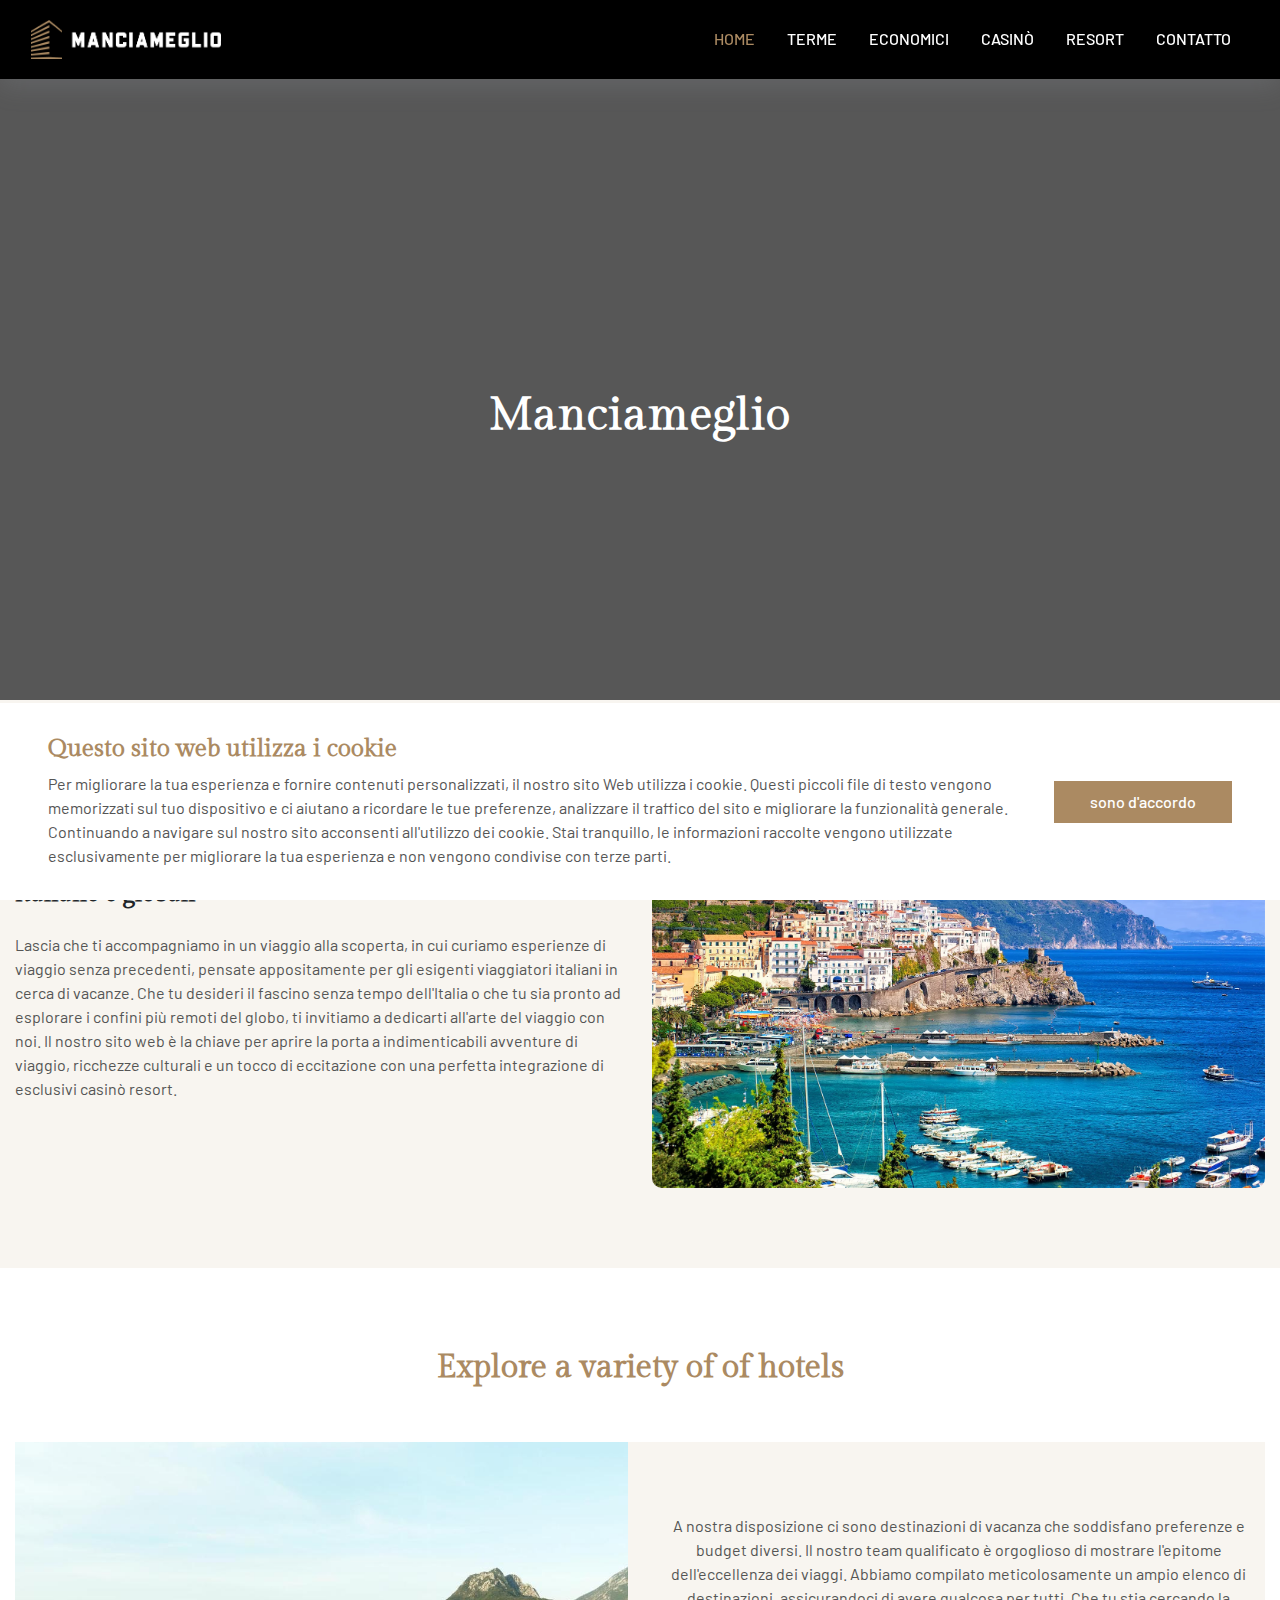
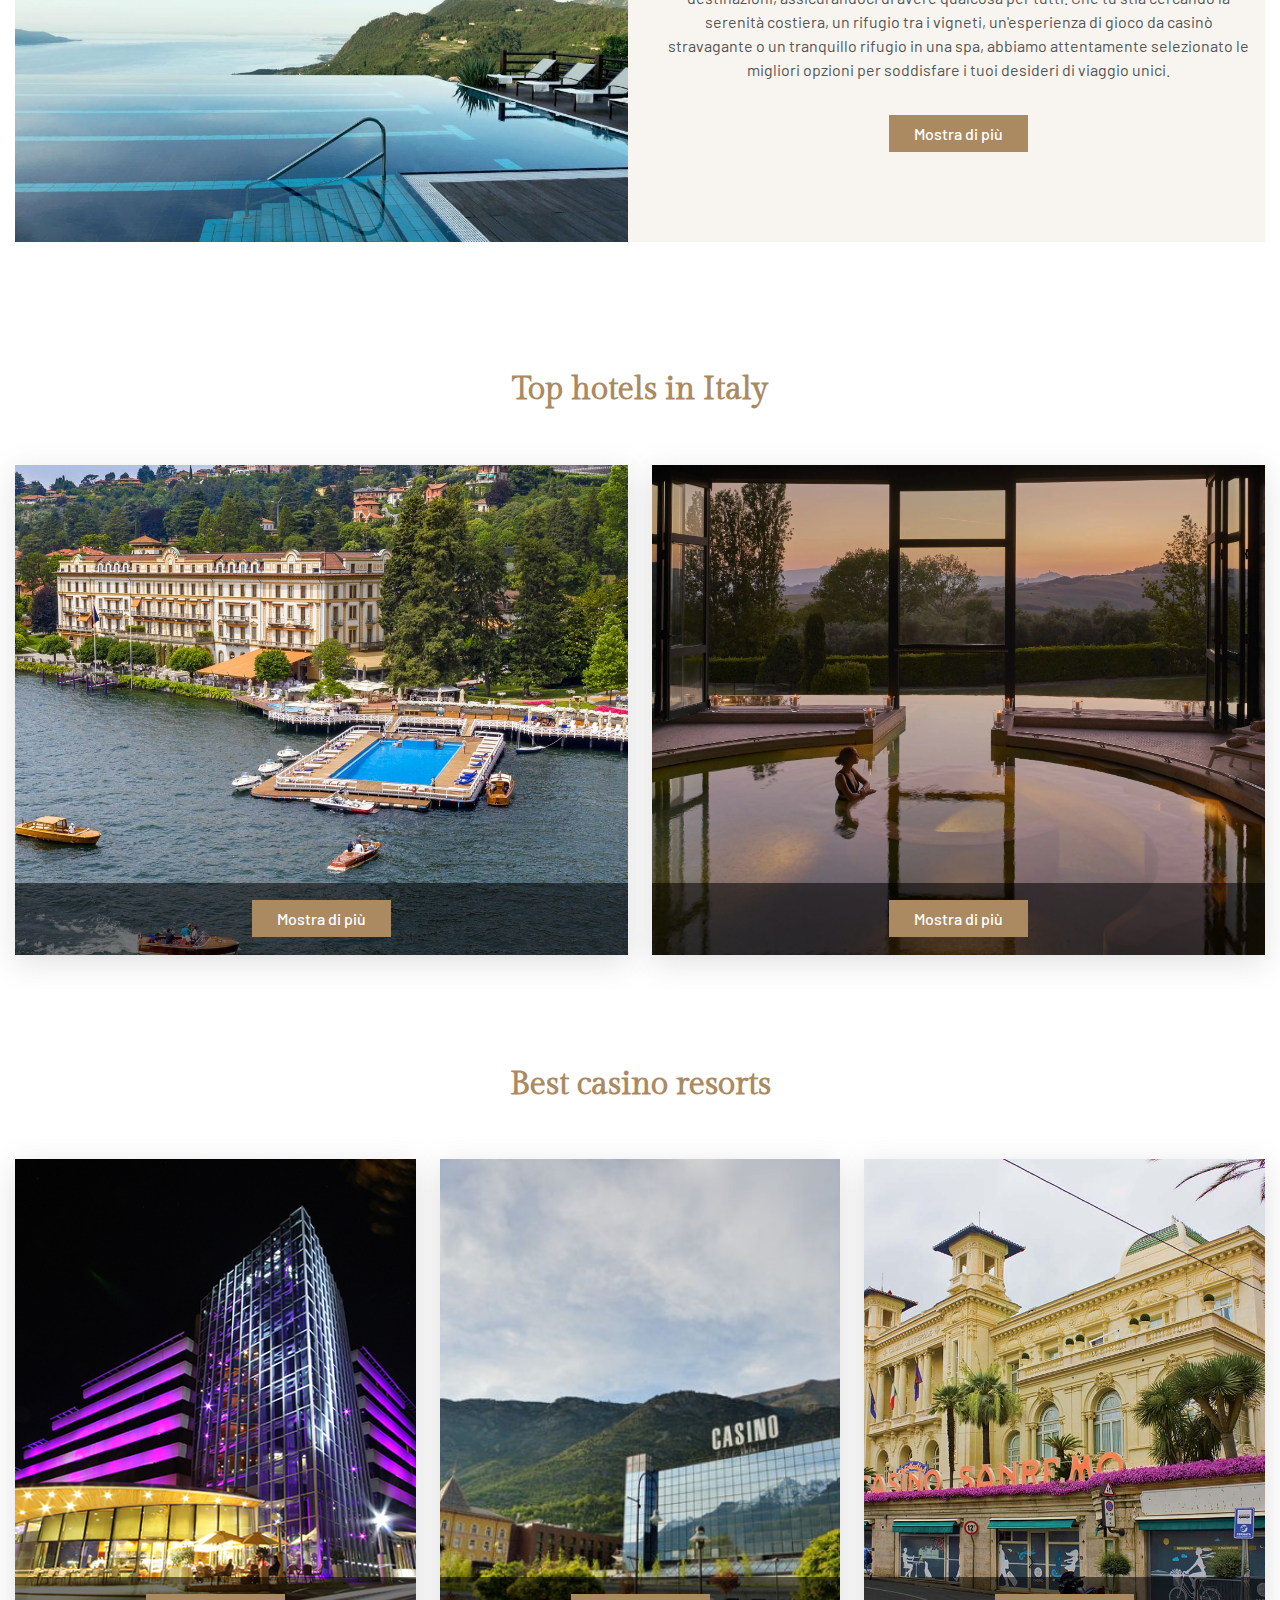
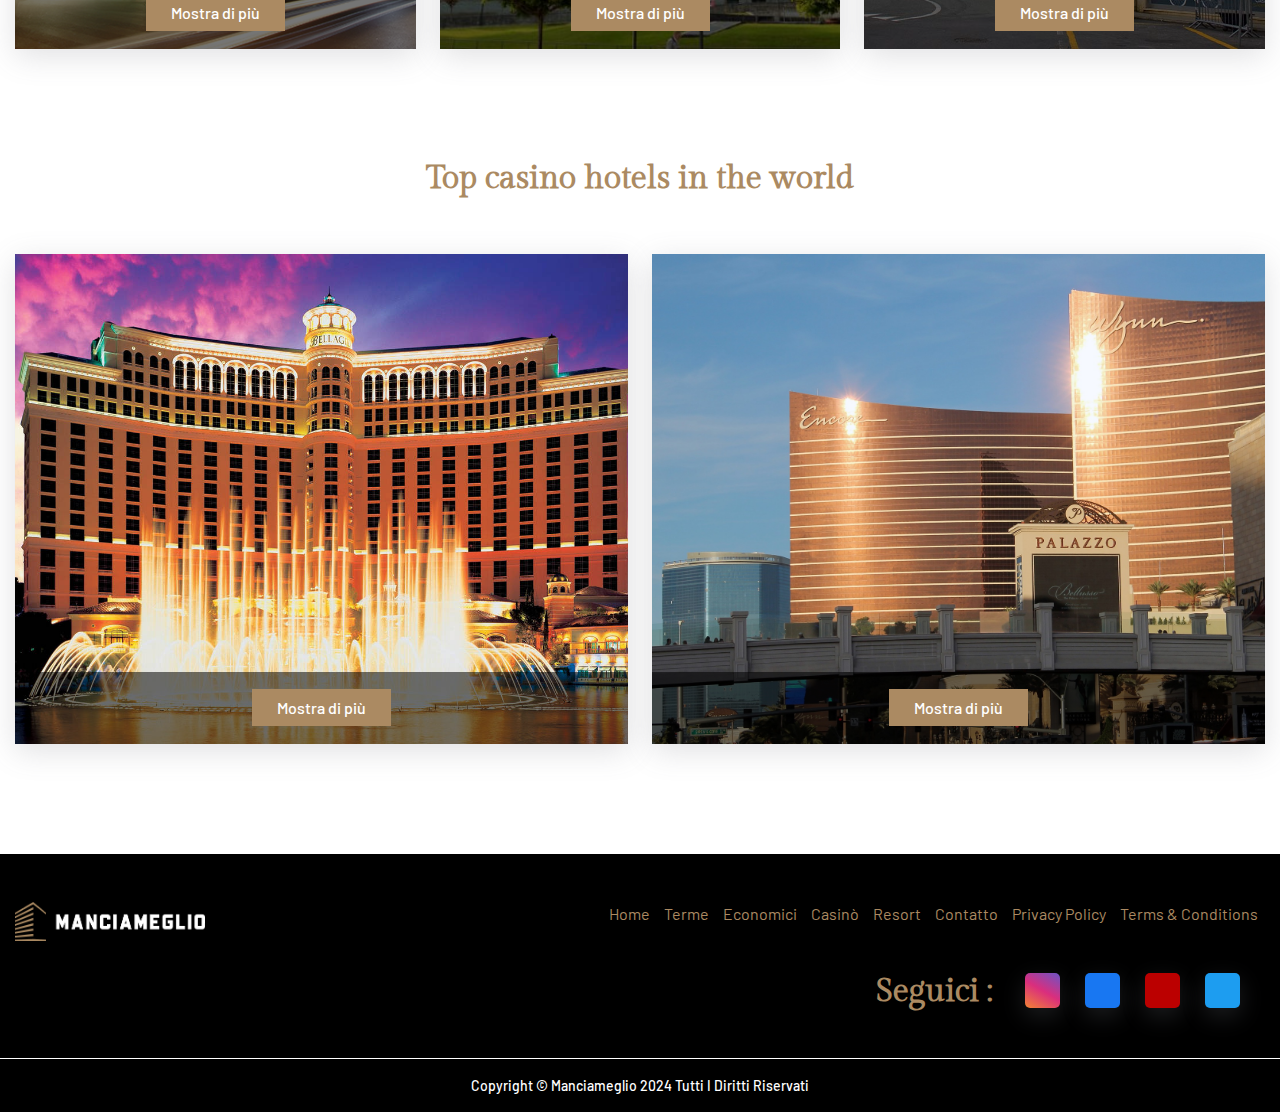
==== commit cca0d60e: "change" ====
--- a/index.html
+++ b/index.html
@@ -118,8 +118,7 @@
                            unici.
                         </p>
                         <div class="text-center py-4">
-                           <a href="http://www.lefayresorts.com/" class="common_btn" target="_blank">mostra di
-                           più</a>
+                           <a href="http://www.lefayresorts.com/" class="common_btn" target="_blank">Mostra di più</a>
                         </div>
                      </div>
                   </div>
@@ -145,7 +144,7 @@
                         <img src="./assets/images/italy_hotel1.jpg" alt="" class="img-fluid">
                         </a>
                         <div class="text-center py-4 index_page_button">
-                           <a href="https://www.villadeste.com/it/" class="common_btn">mostra di più</a>
+                           <a href="https://www.villadeste.com/it/" class="common_btn">Mostra di più</a>
                         </div>
                      </div>
                   </div>
@@ -156,7 +155,7 @@
                         <img src="./assets/images/italy_hotel2.webp" alt="" class="img-fluid">
                         </a>
                         <div class="text-center py-4 index_page_button">
-                           <a href="https://www.fonteverdespa.com/" class="common_btn">mostra di più</a>
+                           <a href="https://www.fonteverdespa.com/" class="common_btn">Mostra di più</a>
                         </div>
                      </div>
                   </div>
@@ -181,7 +180,7 @@
                         <img src="./assets/images/bcr1.jpg" alt="" class="img-fluid">
                         </a>
                         <div class="text-center py-4 index_page_button">
-                           <a href="https://perla-novagorica.com/it" class="common_btn">mostra di più</a>
+                           <a href="https://perla-novagorica.com/it" class="common_btn">Mostra di più</a>
                         </div>
                      </div>
                   </div>
@@ -192,7 +191,7 @@
                         <img src="./assets/images/bcr2.jpg" alt="" class="img-fluid">
                         </a>
                         <div class="text-center py-4 index_page_button">
-                           <a href="https://www.casinodelavallee.com/" class="common_btn">mostra di più</a>
+                           <a href="https://www.casinodelavallee.com/" class="common_btn">Mostra di più</a>
                         </div>
                      </div>
                   </div>
@@ -203,7 +202,7 @@
                         <img src="./assets/images/bcr3.jpg" alt="" class="img-fluid">
                         </a>
                         <div class="text-center py-4 index_page_button">
-                           <a href="http://www.casinosanremo.it/" class="common_btn">mostra di più</a>
+                           <a href="http://www.casinosanremo.it/" class="common_btn">Mostra di più</a>
                         </div>
                      </div>
                   </div>
@@ -228,7 +227,7 @@
                         </a>
                         <div class="text-center py-4 index_page_button">
                            <a href="https://bellagio.mgmresorts.com/en.html?ecid=GMB_BE_HO"
-                              class="common_btn">mostra di più</a>
+                              class="common_btn">Mostra di più</a>
                         </div>
                      </div>
                   </div>
@@ -239,7 +238,7 @@
                         <img src="./assets/images/WynnLasVegas.jpg" alt="" class="img-fluid">
                         </a>
                         <div class="text-center py-4 index_page_button">
-                           <a href="https://www.wynnlasvegas.com/" class="common_btn">mostra di più</a>
+                           <a href="https://www.wynnlasvegas.com/" class="common_btn">Mostra di più</a>
                         </div>
                      </div>
                   </div>
--- a/assets/css/style.css
+++ b/assets/css/style.css
@@ -156,7 +156,7 @@
 
 .sub_banner img {
 	width: 100%;
-	height: 600px;
+	height: 500px;
 	object-fit: cover;
 }
 
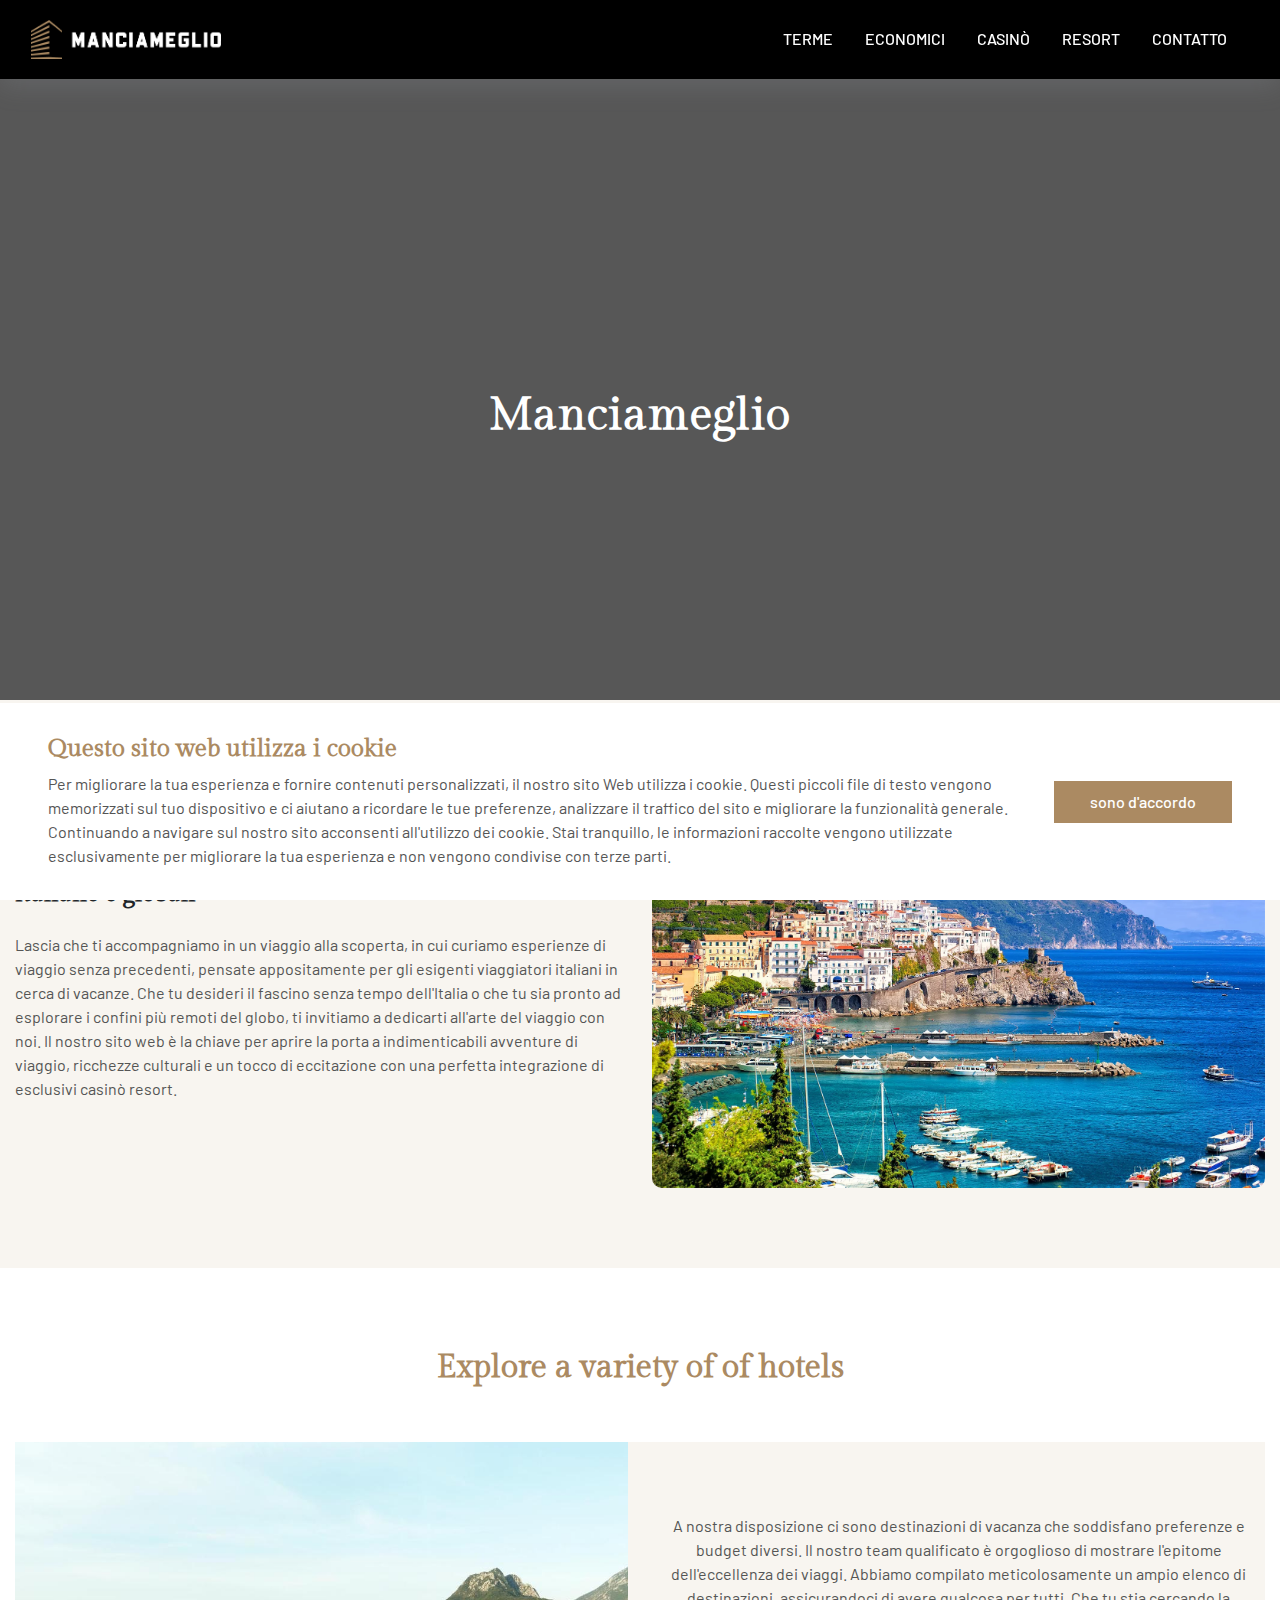
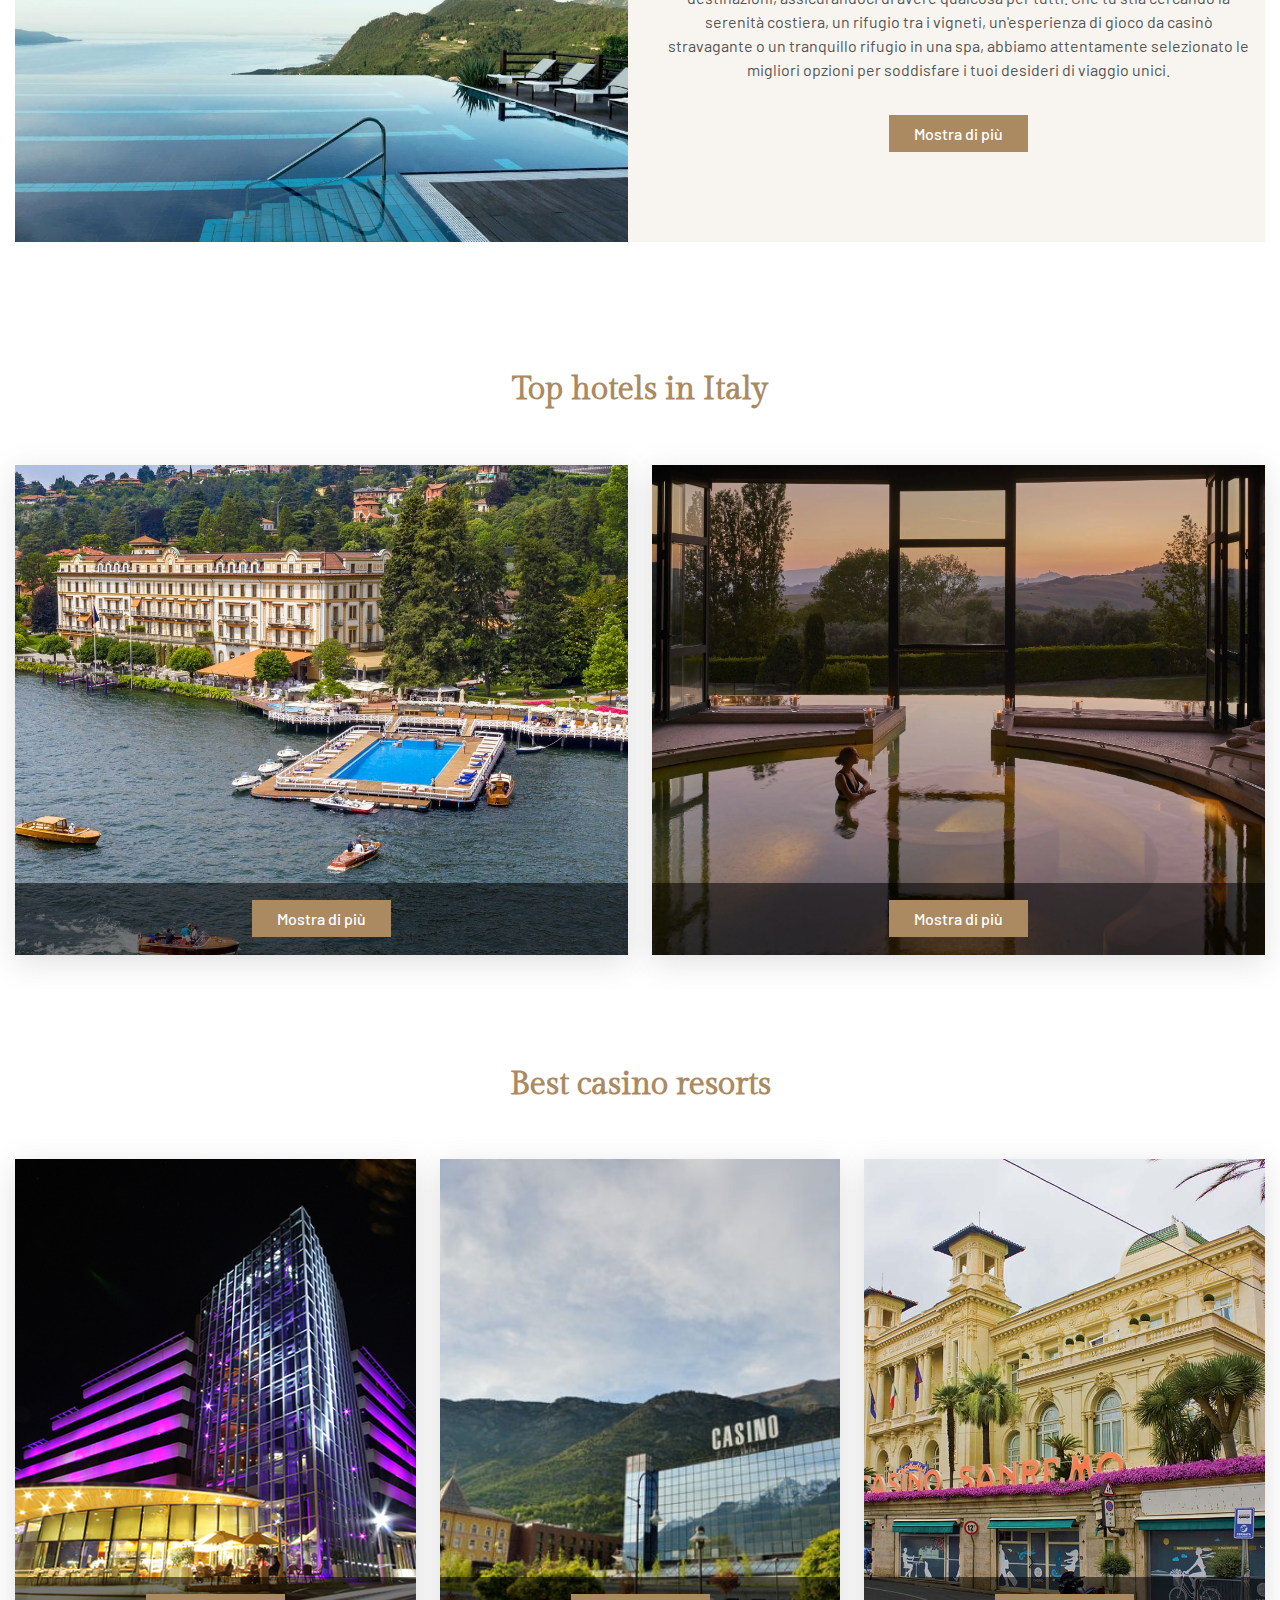
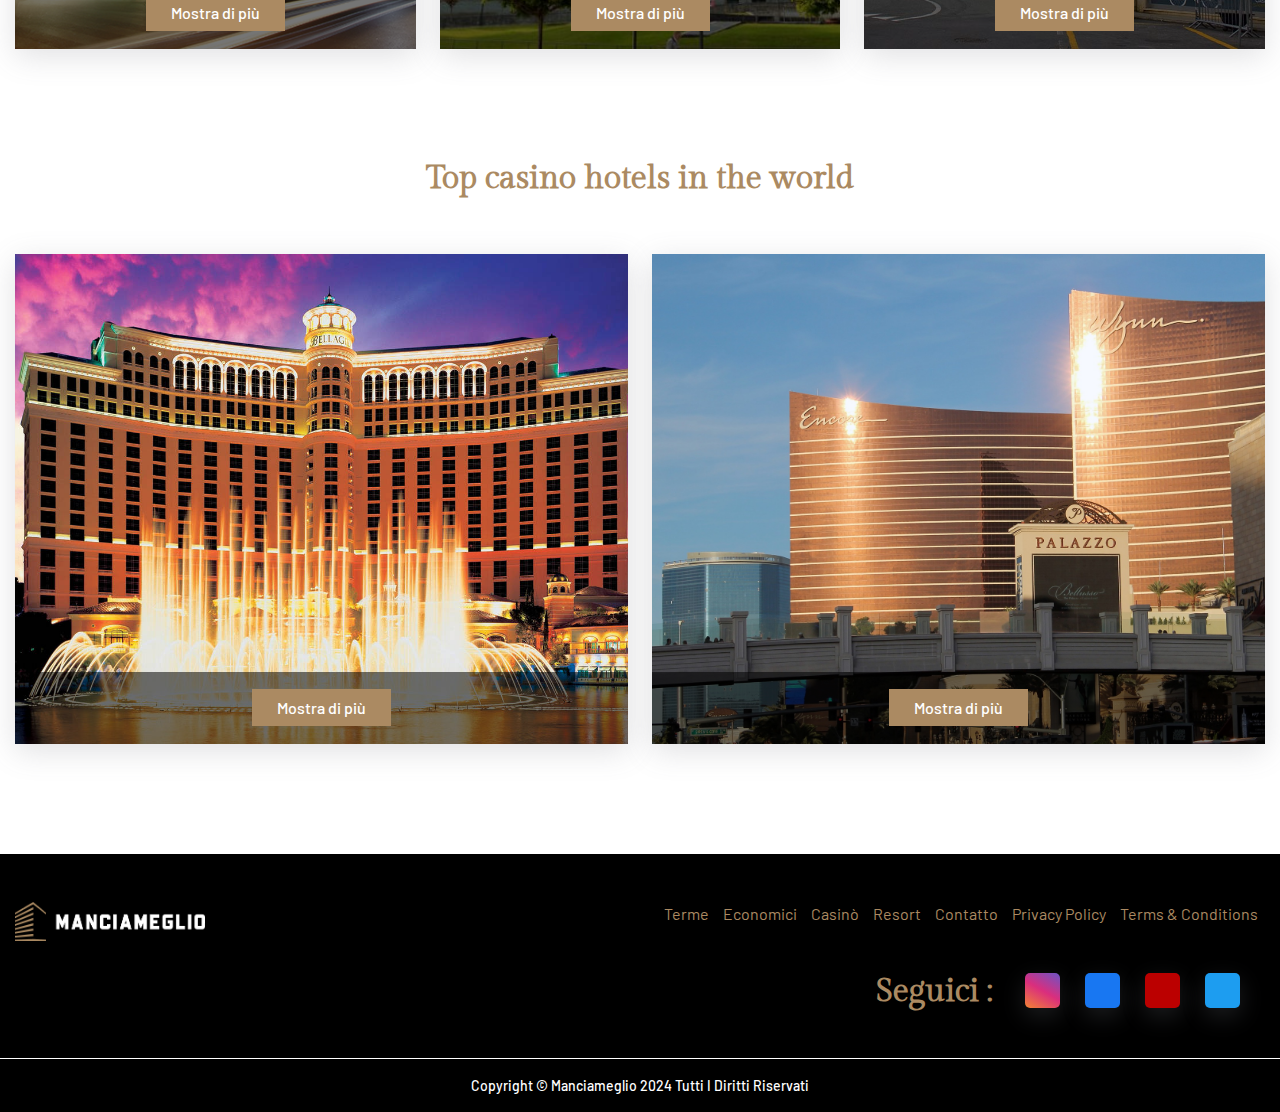
==== commit 36f6fc21: "change" ====
--- a/index.html
+++ b/index.html
@@ -40,7 +40,7 @@
                </label>
             </div>
             <ul class="nav-list">
-               <li><a href="./index.html" class="active">Home</a></li>
+               <!-- <li><a href="./index.html" class="active">Home</a></li> -->
                <li><a href="./spa.html">Terme</a></li>
                <li><a href="./budget.html">Economici</a></li>
                <li><a href="./casino.html">Casinò</a></li>
@@ -260,7 +260,7 @@
                   <div class="col-12 col-xl-9">
                      <div class="footer_left footer_right_ul">
                         <ul>
-                           <li><a href="./index.html">Home</a></li>
+                           <!-- <li><a href="./index.html">Home</a></li> -->
                            <li><a href="./spa.html">Terme</a></li>
                            <li><a href="./budget.html">Economici</a></li>
                            <li><a href="./casino.html">Casinò</a></li>
--- a/assets/css/style.css
+++ b/assets/css/style.css
@@ -1,4 +1,4 @@
-html,
+
 body,
 #banner {
 	margin: 0;
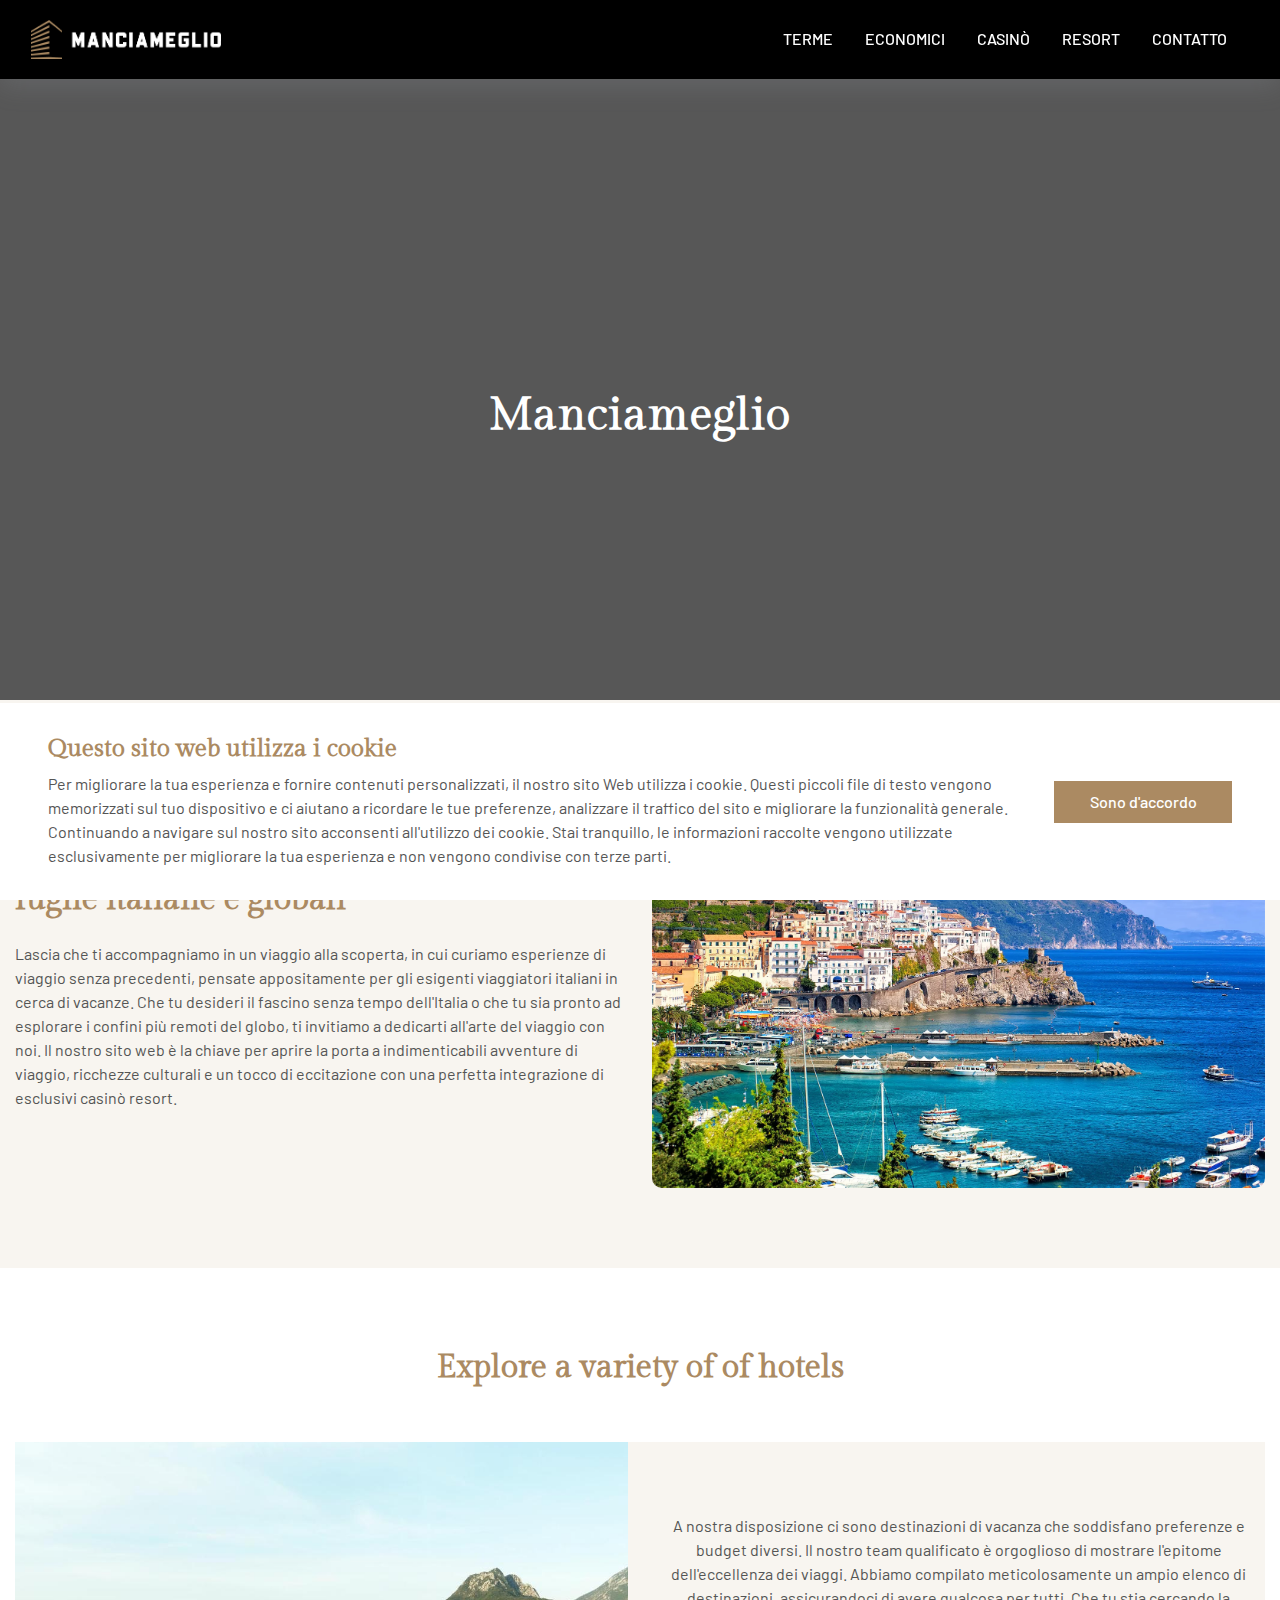
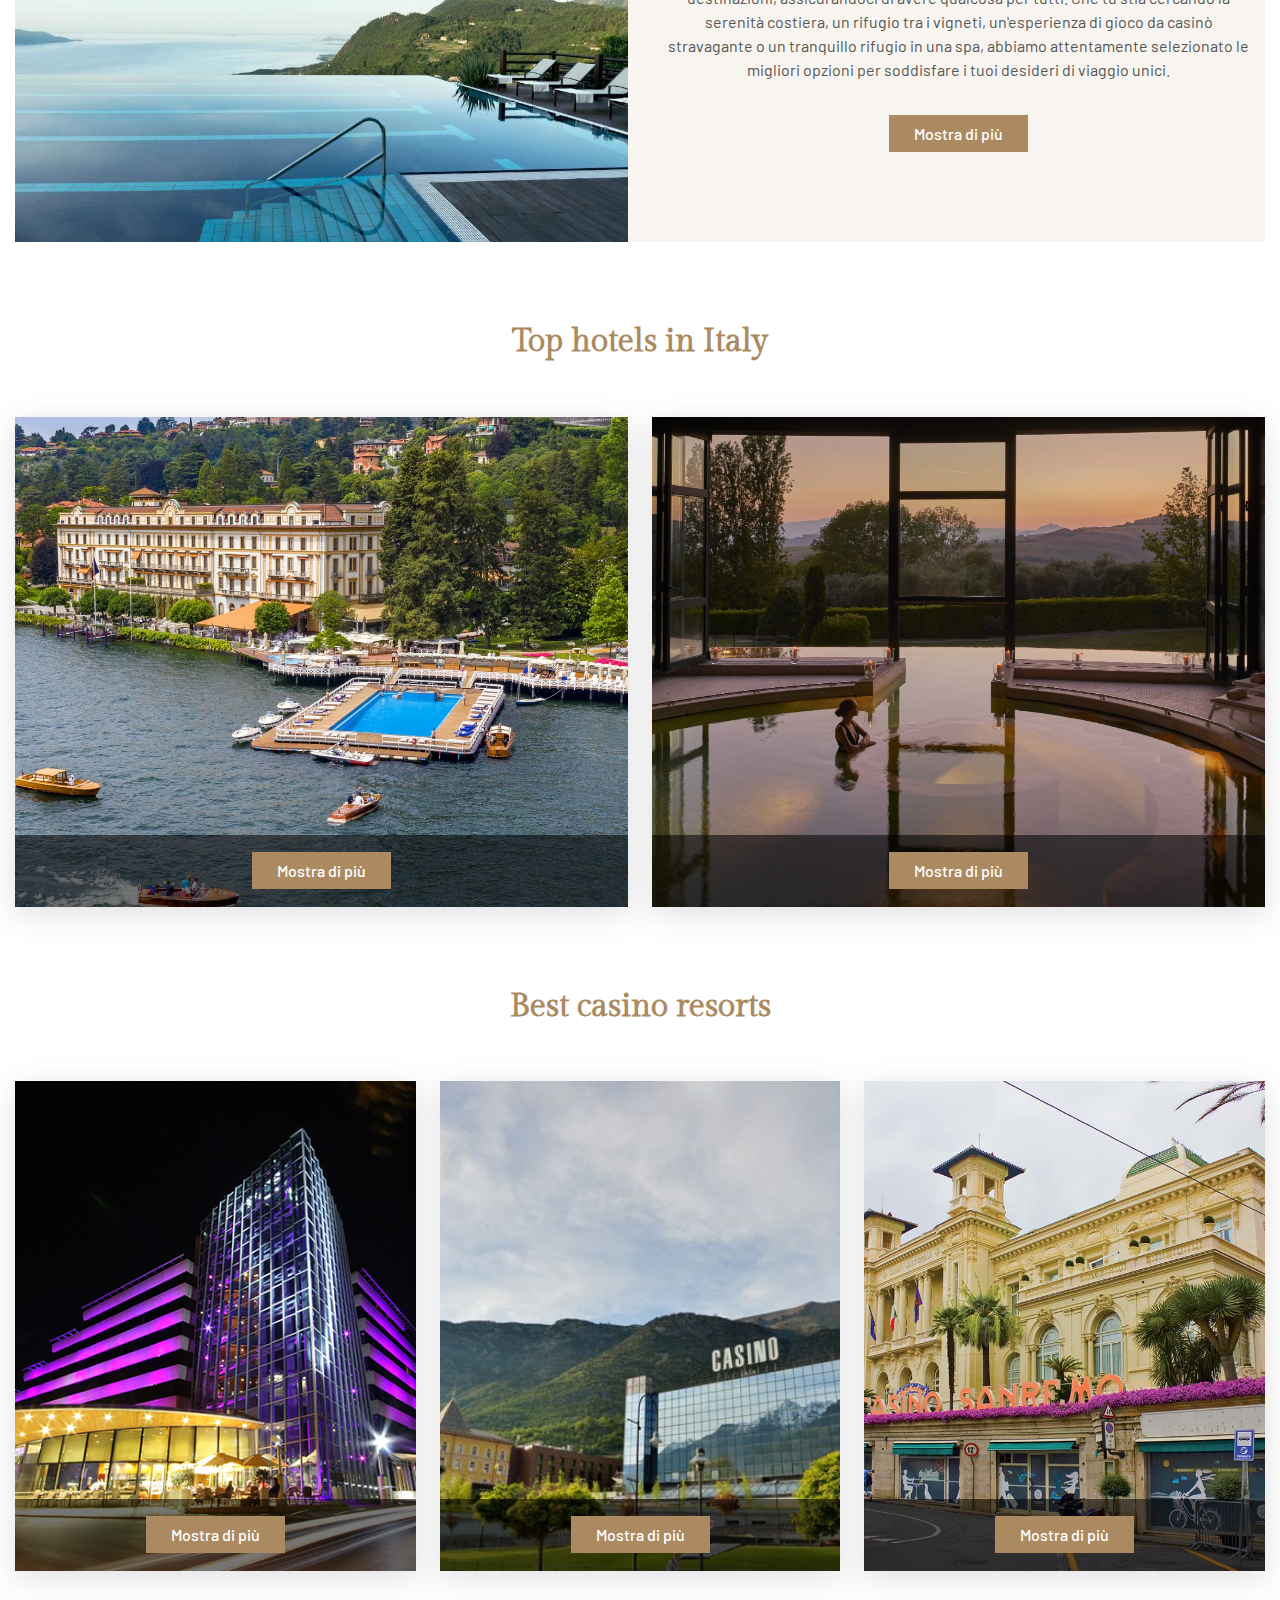
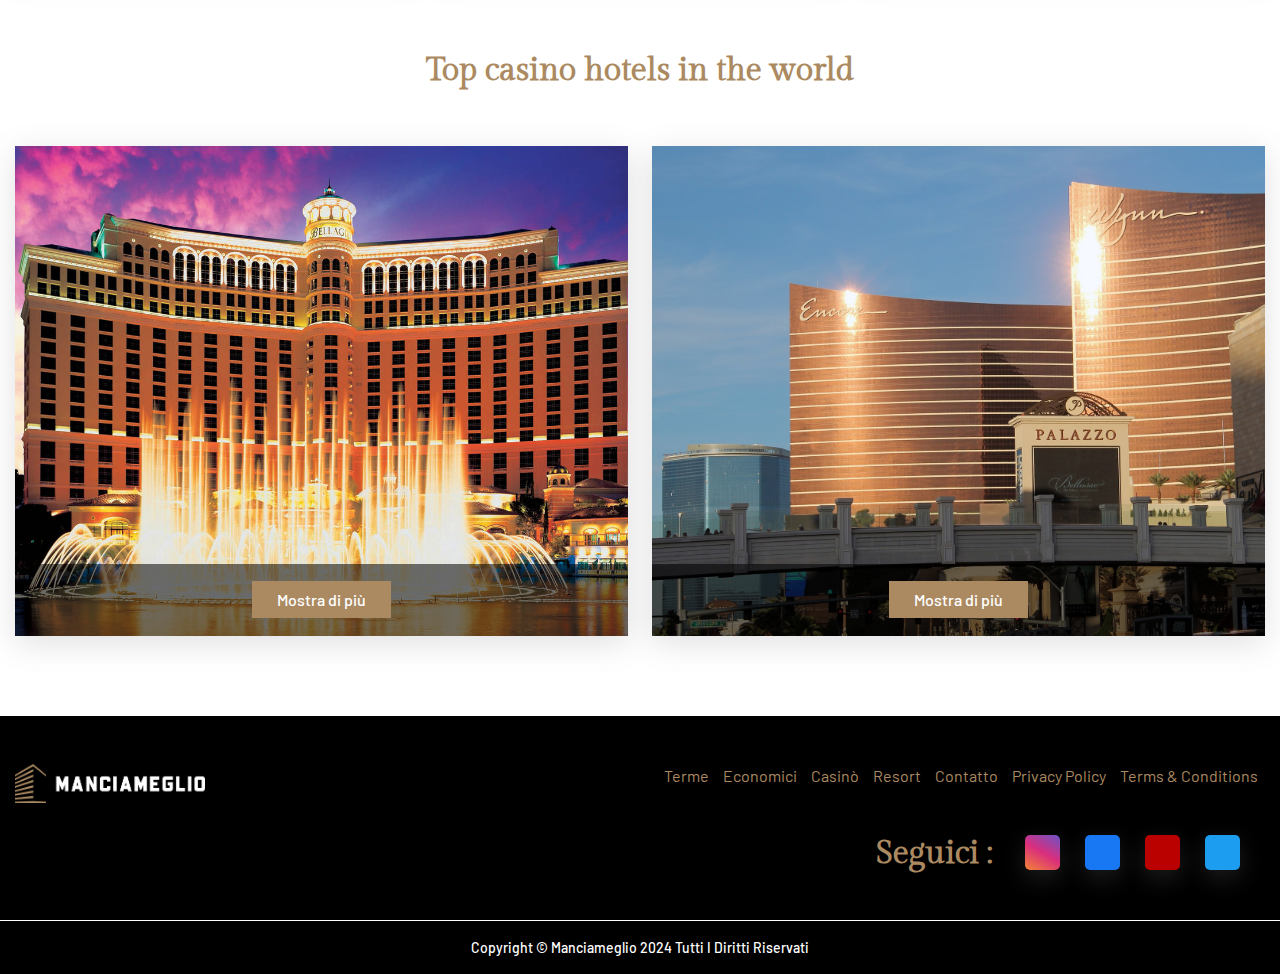
==== commit 567f35d9: "change" ====
--- a/index.html
+++ b/index.html
@@ -63,9 +63,9 @@
             <div class="row align-items-center">
                <div class="col-lg-6">
                   <div class="left_side_ab">
-                     <h4 class="mb-4">
+                     <h2 class="mb-4">
                         La tua porta d'ingresso verso straordinarie fughe italiane e globali
-                     </h4>
+                     </h2>
                      <p>Lascia che ti accompagniamo in un viaggio alla scoperta, in cui curiamo esperienze di
                         viaggio senza precedenti, pensate appositamente per gli esigenti viaggiatori italiani in
                         cerca
@@ -94,7 +94,7 @@
                   <h2>Explore a variety of of hotels</h2>
                </div>
             </div>
-            <div class="luxury_hotels_inner mb-5">
+            <div class="luxury_hotels_inner ">
                <div class="row justify-content-center align-items-center">
                   <div class="col-lg-6">
                      <div class="luxhotel_card_further">
@@ -139,7 +139,7 @@
                <div class="row justify-content-center">
                   <div class="col-md-6">
                      <!-- <h2 class="text-center mb-4"></h2> -->
-                     <div class="luxhotel_card">
+                     <div class="luxhotel_card mb-4 mb-md-0">
                         <a href="https://www.villadeste.com/it/" target="_blank">
                         <img src="./assets/images/italy_hotel1.jpg" alt="" class="img-fluid">
                         </a>
@@ -186,7 +186,7 @@
                   </div>
                   <div class="col-md-6 col-lg-4">
                      <!-- <h2 class="text-center mb-4"></h2> -->
-                     <div class="luxhotel_card">
+                     <div class="luxhotel_card  my-4  my-md-0">
                         <a href="https://www.casinodelavallee.com/" target="_blank">
                         <img src="./assets/images/bcr2.jpg" alt="" class="img-fluid">
                         </a>
@@ -197,7 +197,7 @@
                   </div>
                   <div class="col-md-6 col-lg-4">
                      <!-- <h2 class="text-center mb-4"></h2> -->
-                     <div class="luxhotel_card">
+                     <div class="luxhotel_card mt-md-4 mt-lg-0">
                         <a href="http://www.casinosanremo.it/" target="_blank">
                         <img src="./assets/images/bcr3.jpg" alt="" class="img-fluid">
                         </a>
@@ -221,7 +221,7 @@
                <div class="row justify-content-center">
                   <div class="col-md-6">
                      <!-- <h2 class="text-center mb-4"></h2> -->
-                     <div class="luxhotel_card">
+                     <div class="luxhotel_card mb-4 mb-md-0">
                         <a href="https://bellagio.mgmresorts.com/en.html?ecid=GMB_BE_HO" target="_blank">
                         <img src="./assets/images/mgm_resort.jpg" alt="" class="img-fluid">
                         </a>
@@ -314,7 +314,7 @@
              </div>
              <div class="accept-btn">
                  <a href="#" class="accept-cookies common_btn">
-                     sono d'accordo</a>
+                     Sono d'accordo</a>
              </div>
          </div>
          </div>
--- a/assets/css/style.css
+++ b/assets/css/style.css
@@ -206,7 +206,7 @@
 }
 
 .luxhotel_card {
-	margin-bottom: 30px;
+
 	transition: all 0.5s;
 	text-align: center;
 	box-shadow: rgba(100, 100, 111, 0.2) 0px 7px 29px 0px;
--- a/assets/css/responsive.css
+++ b/assets/css/responsive.css
@@ -53,7 +53,7 @@
 		display: inline-block;
 		position: absolute;
 		right: 15px;
-		top: 10px;
+	    top: 11px;
 		padding-top: 0.2rem;
 		z-index: 2;
 	}
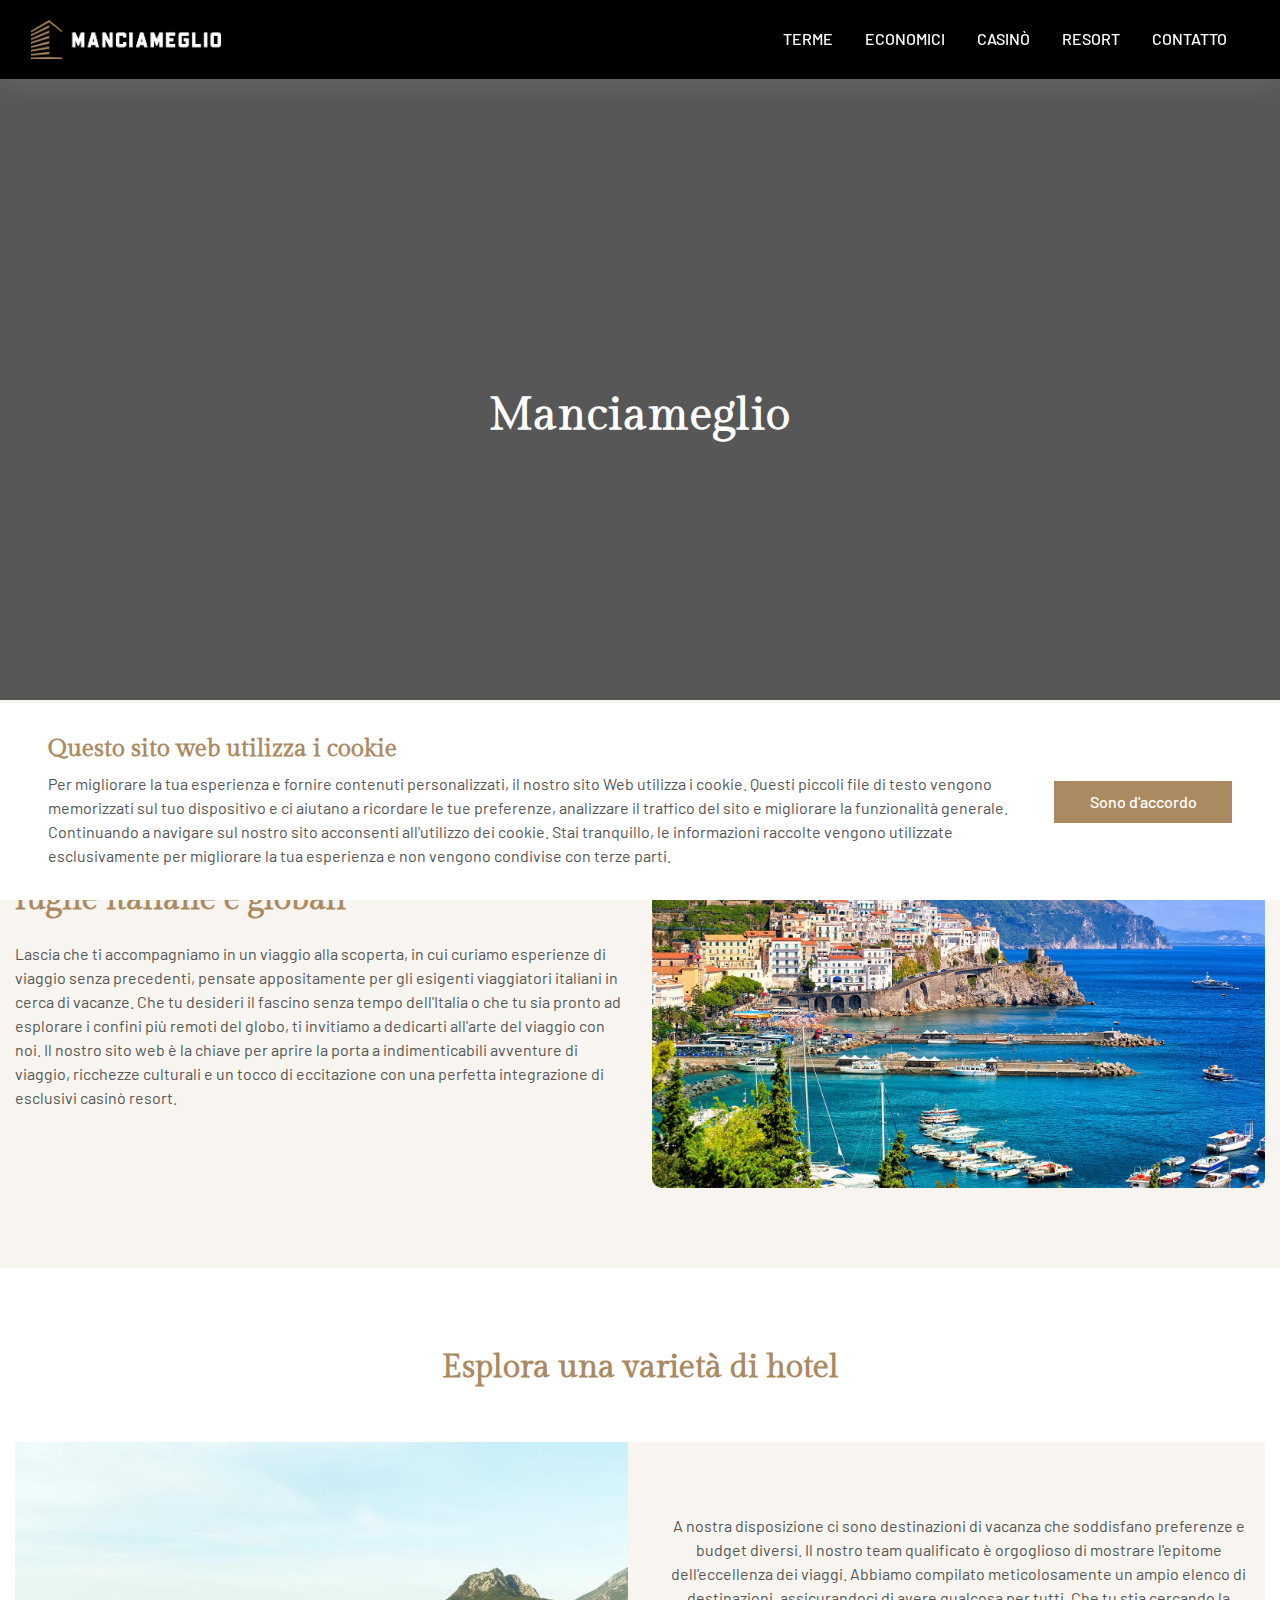
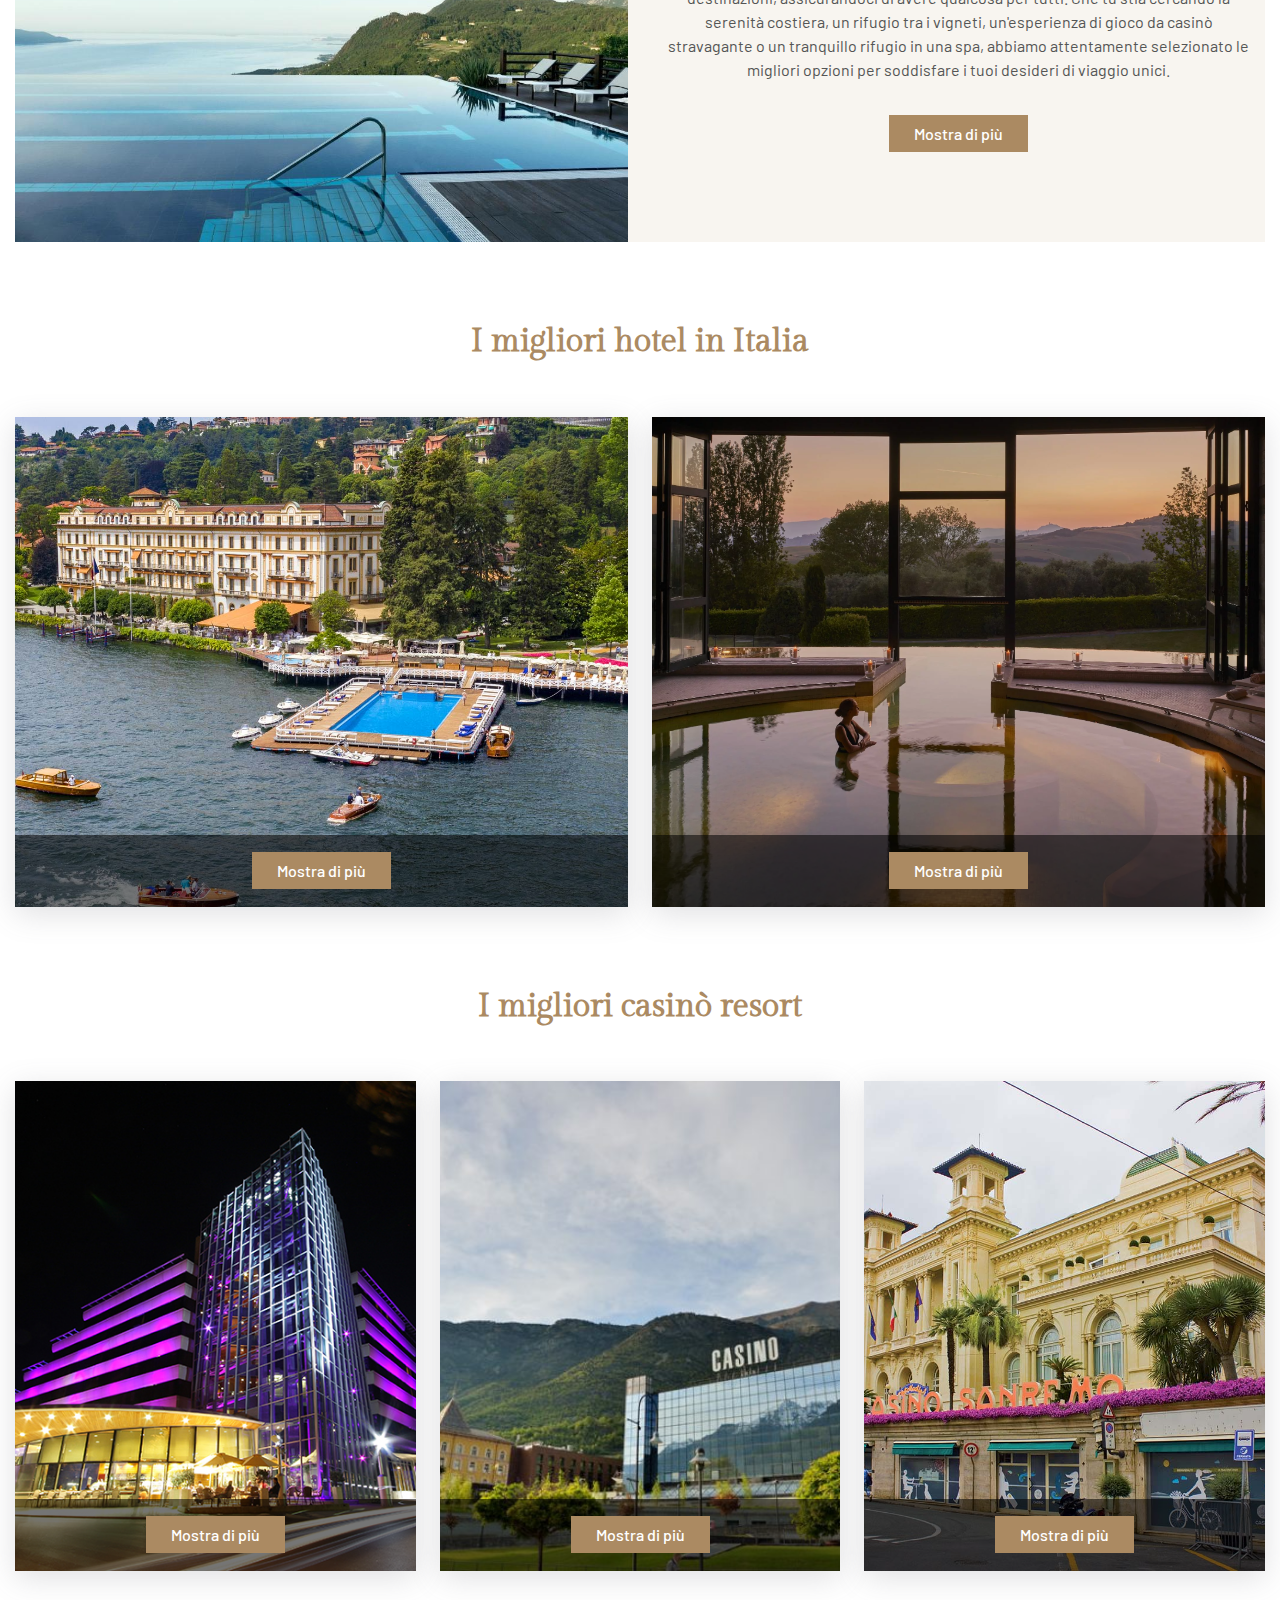
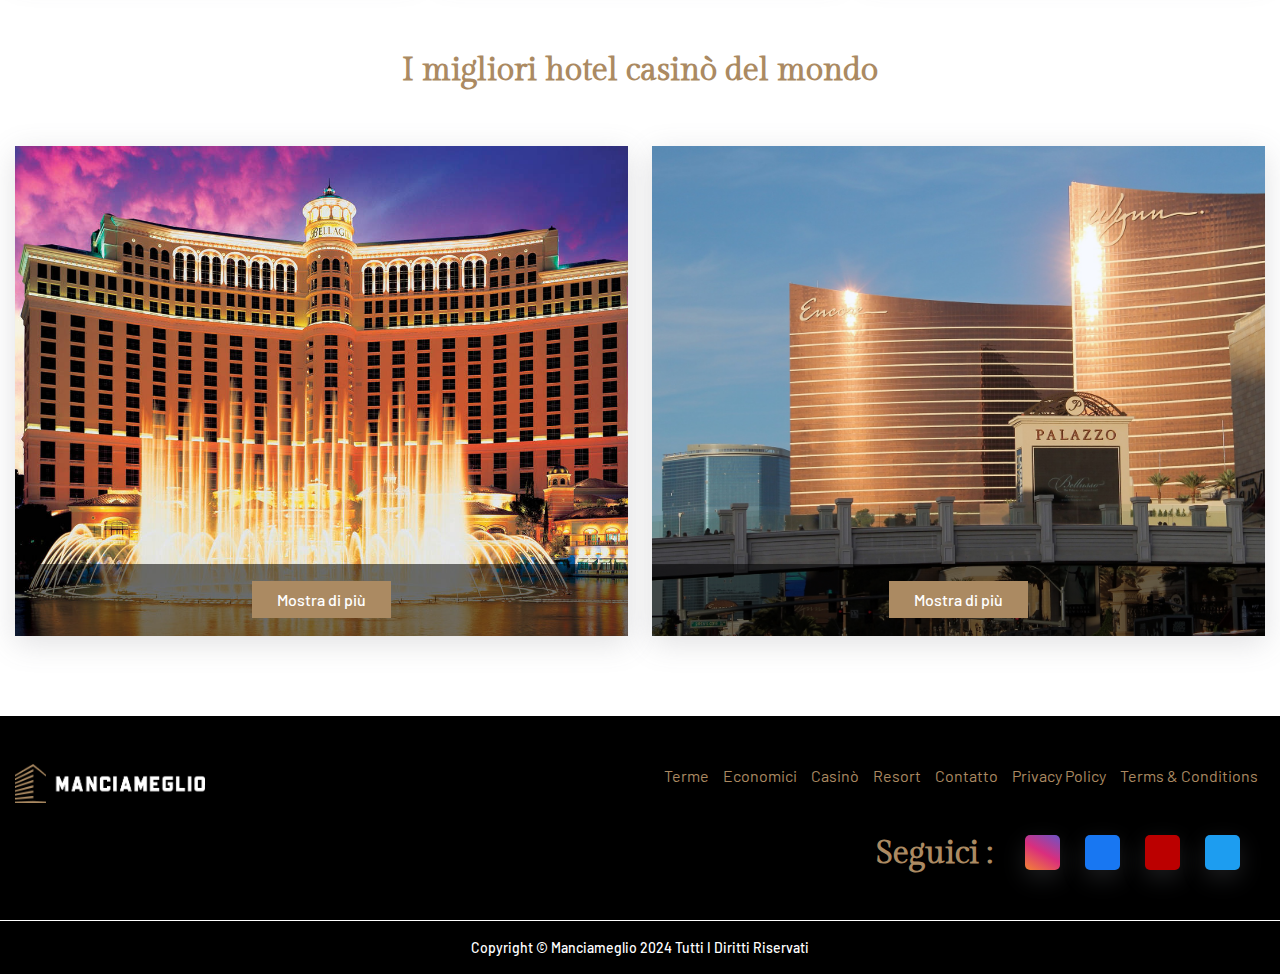
==== commit 258e76fd: "change" ====
--- a/index.html
+++ b/index.html
@@ -91,7 +91,8 @@
          <div class="container">
             <div class="row">
                <div class="col text-center mb-5">
-                  <h2>Explore a variety of of hotels</h2>
+                  <h2>
+                     Esplora una varietà di hotel</h2>
                </div>
             </div>
             <div class="luxury_hotels_inner ">
@@ -132,7 +133,7 @@
          <div class="container">
             <div class="row">
                <div class="col text-center mb-5">
-                  <h2>Top hotels in Italy</h2>
+                  <h2>I migliori hotel in Italia</h2>
                </div>
             </div>
             <div class="luxury_hotels_inner_index">
@@ -168,7 +169,8 @@
          <div class="container">
             <div class="row">
                <div class="col text-center mb-5">
-                  <h2>Best casino resorts</h2>
+                  <h2>
+                     I migliori casinò resort</h2>
                </div>
             </div>
             <div class="luxury_hotels_inner_index">
@@ -214,7 +216,7 @@
          <div class="container">
             <div class="row">
                <div class="col text-center mb-5">
-                  <h2>Top casino hotels in the world</h2>
+                  <h2>I migliori hotel casinò del mondo</h2>
                </div>
             </div>
             <div class="luxury_hotels_inner_index">
--- a/assets/css/style.css
+++ b/assets/css/style.css
@@ -561,4 +561,22 @@
 }
 .footer_right ul li:nth-child(4) a{
 background-color: #1d9df0;
+}
+
+
+.accordion-button:focus {
+    border-color: unset;
+    box-shadow: unset;
+}
+.accordion-button:not(.collapsed) {
+    color: #ab8a62;
+    background-color: #f8f5f0;
+    font-weight: 600;
+    box-shadow: unset;
+    font-size: 20px;
+}
+.accordion-button {
+    font-size: 20px;
+    font-weight: 600;
+    color: #ab8a62;
 }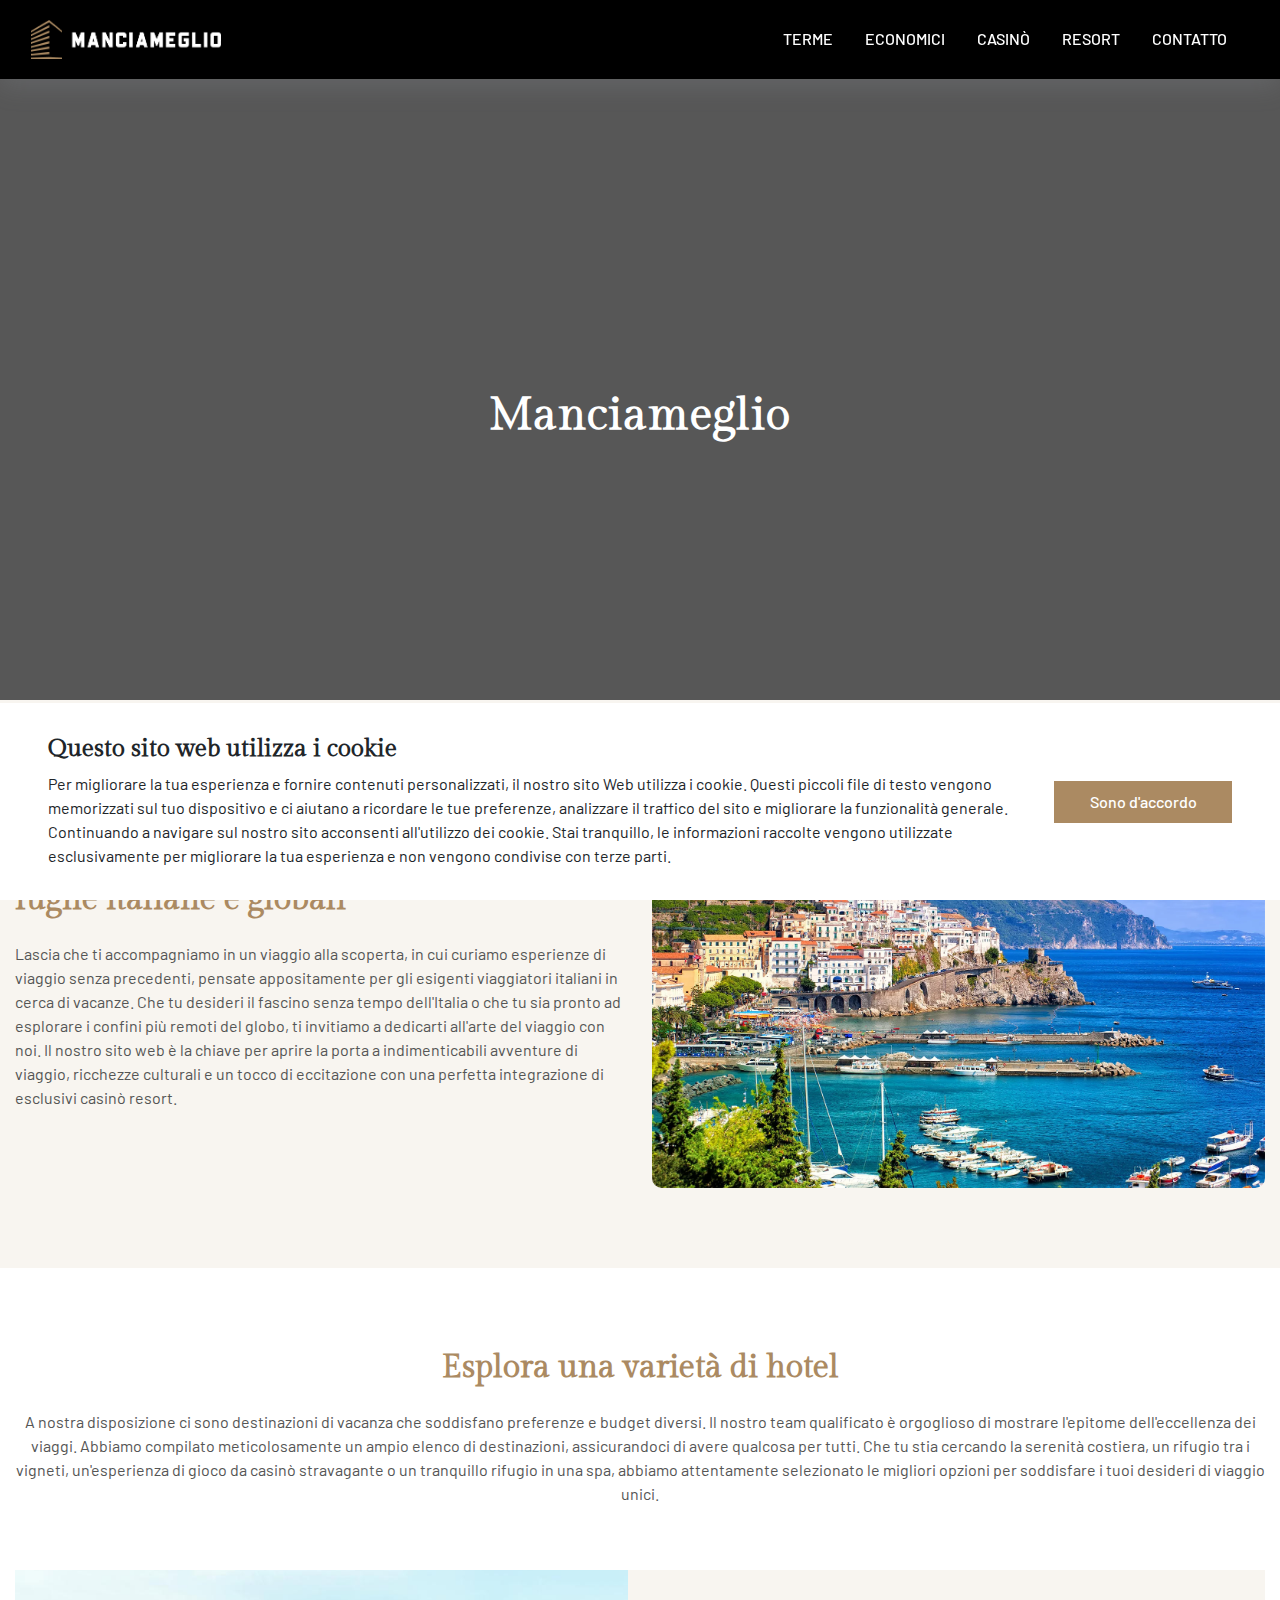
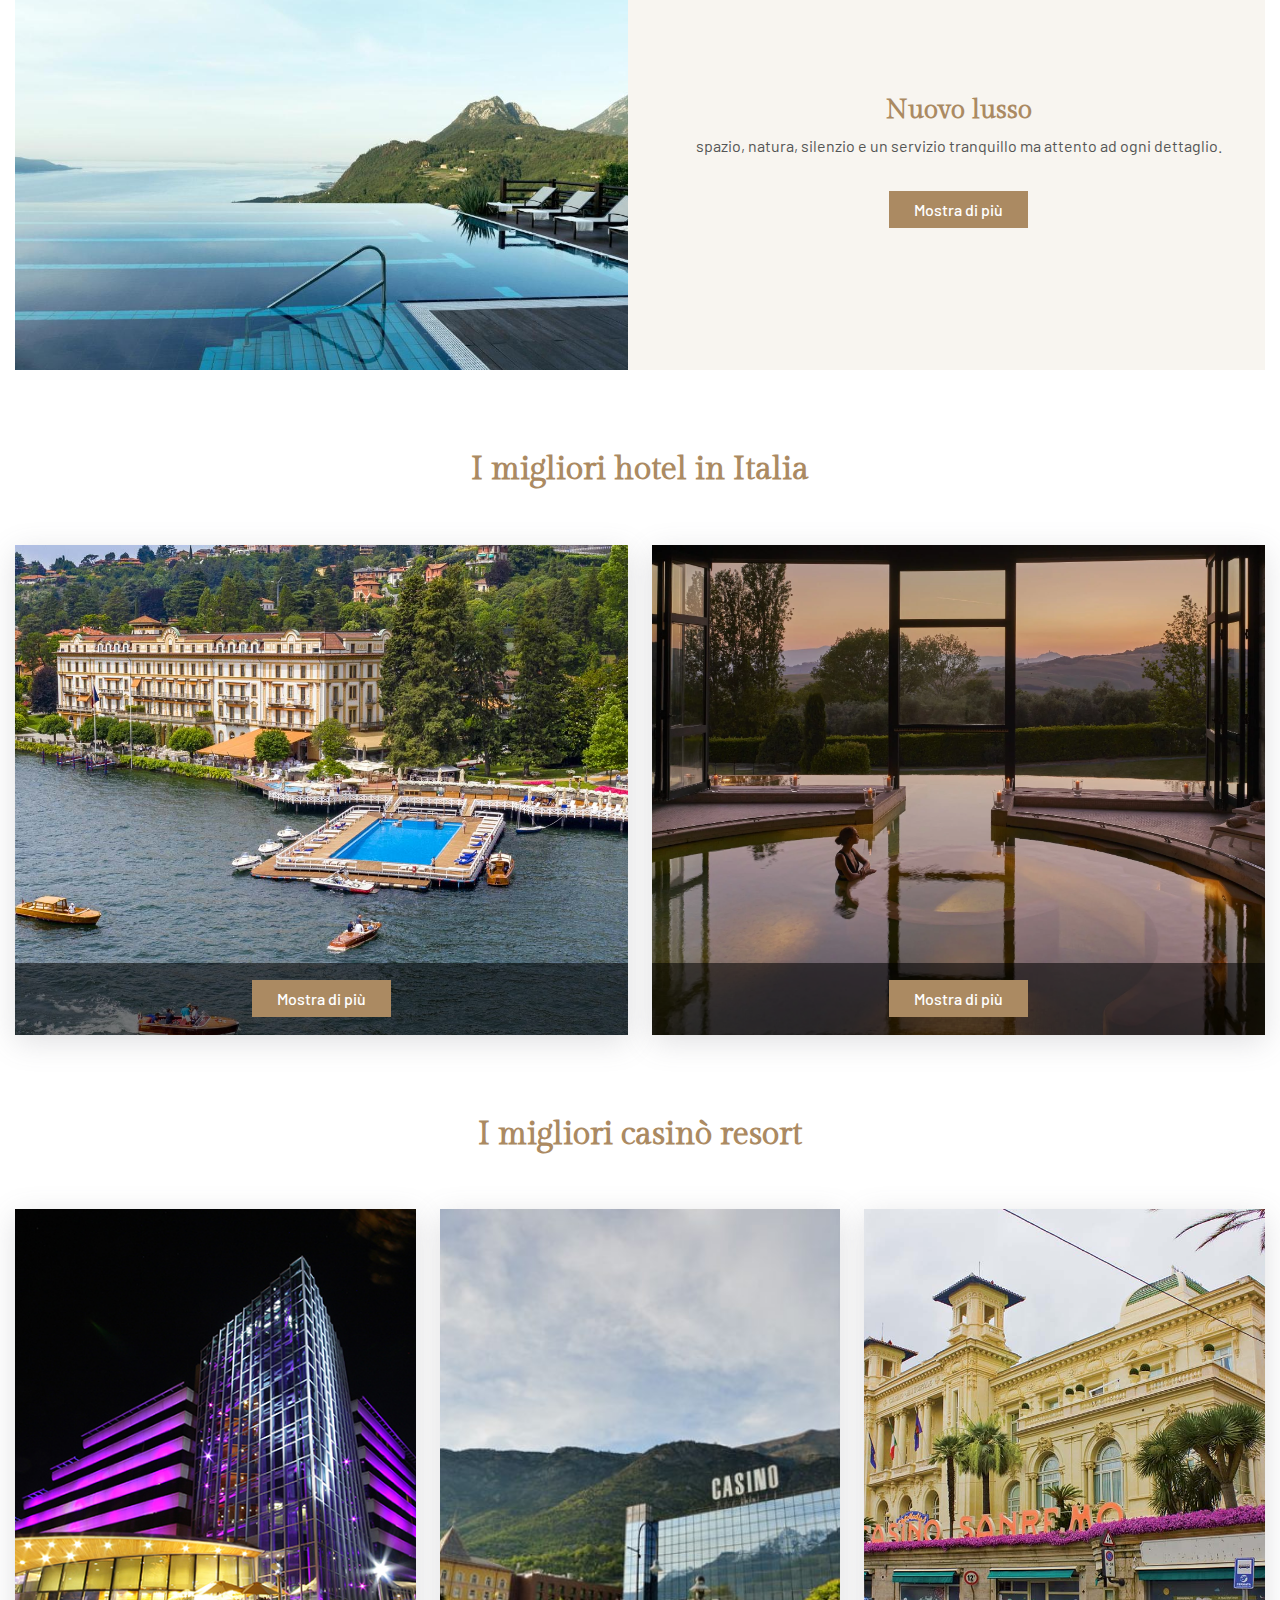
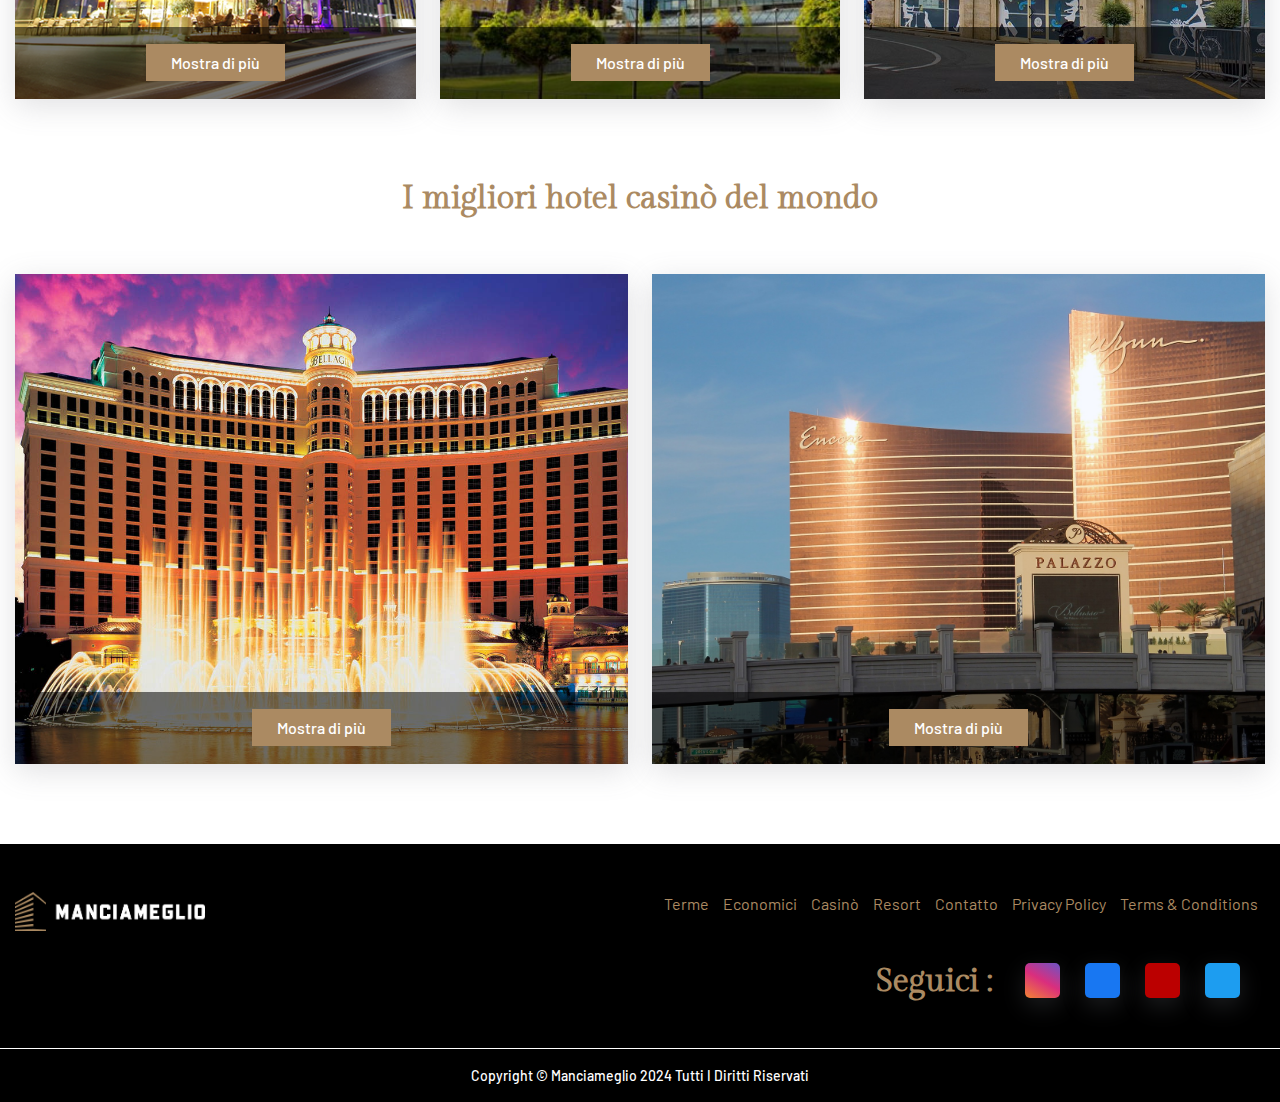
==== commit f3841ab4: "change" ====
--- a/index.html
+++ b/index.html
@@ -91,24 +91,9 @@
          <div class="container">
             <div class="row">
                <div class="col text-center mb-5">
-                  <h2>
+                  <h2 class="mb-4">
                      Esplora una varietà di hotel</h2>
-               </div>
-            </div>
-            <div class="luxury_hotels_inner ">
-               <div class="row justify-content-center align-items-center">
-                  <div class="col-lg-6">
-                     <div class="luxhotel_card_further">
-                        <a href="http://www.lefayresorts.com/" target="_blank">
-                        <img src="./assets/images/lafay_resort.jpg" alt="" class="img-fluid">
-                        </a>
-                     </div>
-                  </div>
-                  <div class="col-lg-6">
-                     <div class="content_card text-center">
-                        <!-- <h3 class="mb-2">ION ævintýrahótel</h3>
-                           <h5 class="mb-2"> Þar sem lúxus mætir náttúrunni</h5> -->
-                        <p>A nostra disposizione ci sono destinazioni di vacanza che soddisfano preferenze e budget
+                         <p>A nostra disposizione ci sono destinazioni di vacanza che soddisfano preferenze e budget
                            diversi. Il nostro team qualificato è orgoglioso di mostrare l'epitome dell'eccellenza
                            dei
                            viaggi. Abbiamo compilato meticolosamente un ampio elenco di destinazioni, assicurandoci
@@ -118,6 +103,24 @@
                            attentamente selezionato le migliori opzioni per soddisfare i tuoi desideri di viaggio
                            unici.
                         </p>
+
+               </div>
+            </div>
+            <div class="luxury_hotels_inner ">
+               <div class="row justify-content-center align-items-center">
+                  <div class="col-lg-6">
+                     <div class="luxhotel_card_further">
+                        <a href="http://www.lefayresorts.com/" target="_blank">
+                        <img src="./assets/images/lafay_resort.jpg" alt="" class="img-fluid">
+                        </a>
+                     </div>
+                  </div>
+                  <div class="col-lg-6">
+                     <div class="content_card text-center">
+                         <h3 class="mb-2">Nuovo lusso</h3>
+                           <!-- <h5 class="mb-2"> Þar sem lúxus mætir náttúrunni</h5> -->
+                           <p> spazio, natura, silenzio e un servizio tranquillo ma attento ad ogni dettaglio.</p>
+                    
                         <div class="text-center py-4">
                            <a href="http://www.lefayresorts.com/" class="common_btn" target="_blank">Mostra di più</a>
                         </div>
@@ -304,9 +307,9 @@
       <div class="cookie-alert show">
          <div class="card-body">
              <div class="cookie-content">
-                 <h4>
+                 <h4 class="text-dark">
                      Questo sito web utilizza i cookie</h4>
-                 <p>Per migliorare la tua esperienza e fornire contenuti personalizzati, il nostro sito Web utilizza i
+                 <p  class="text-dark">Per migliorare la tua esperienza e fornire contenuti personalizzati, il nostro sito Web utilizza i
                      cookie. Questi piccoli file di testo vengono memorizzati sul tuo dispositivo e ci aiutano a
                      ricordare le tue preferenze, analizzare il traffico del sito e migliorare la funzionalità generale.
                      Continuando a navigare sul nostro sito acconsenti all'utilizzo dei cookie. Stai tranquillo, le
